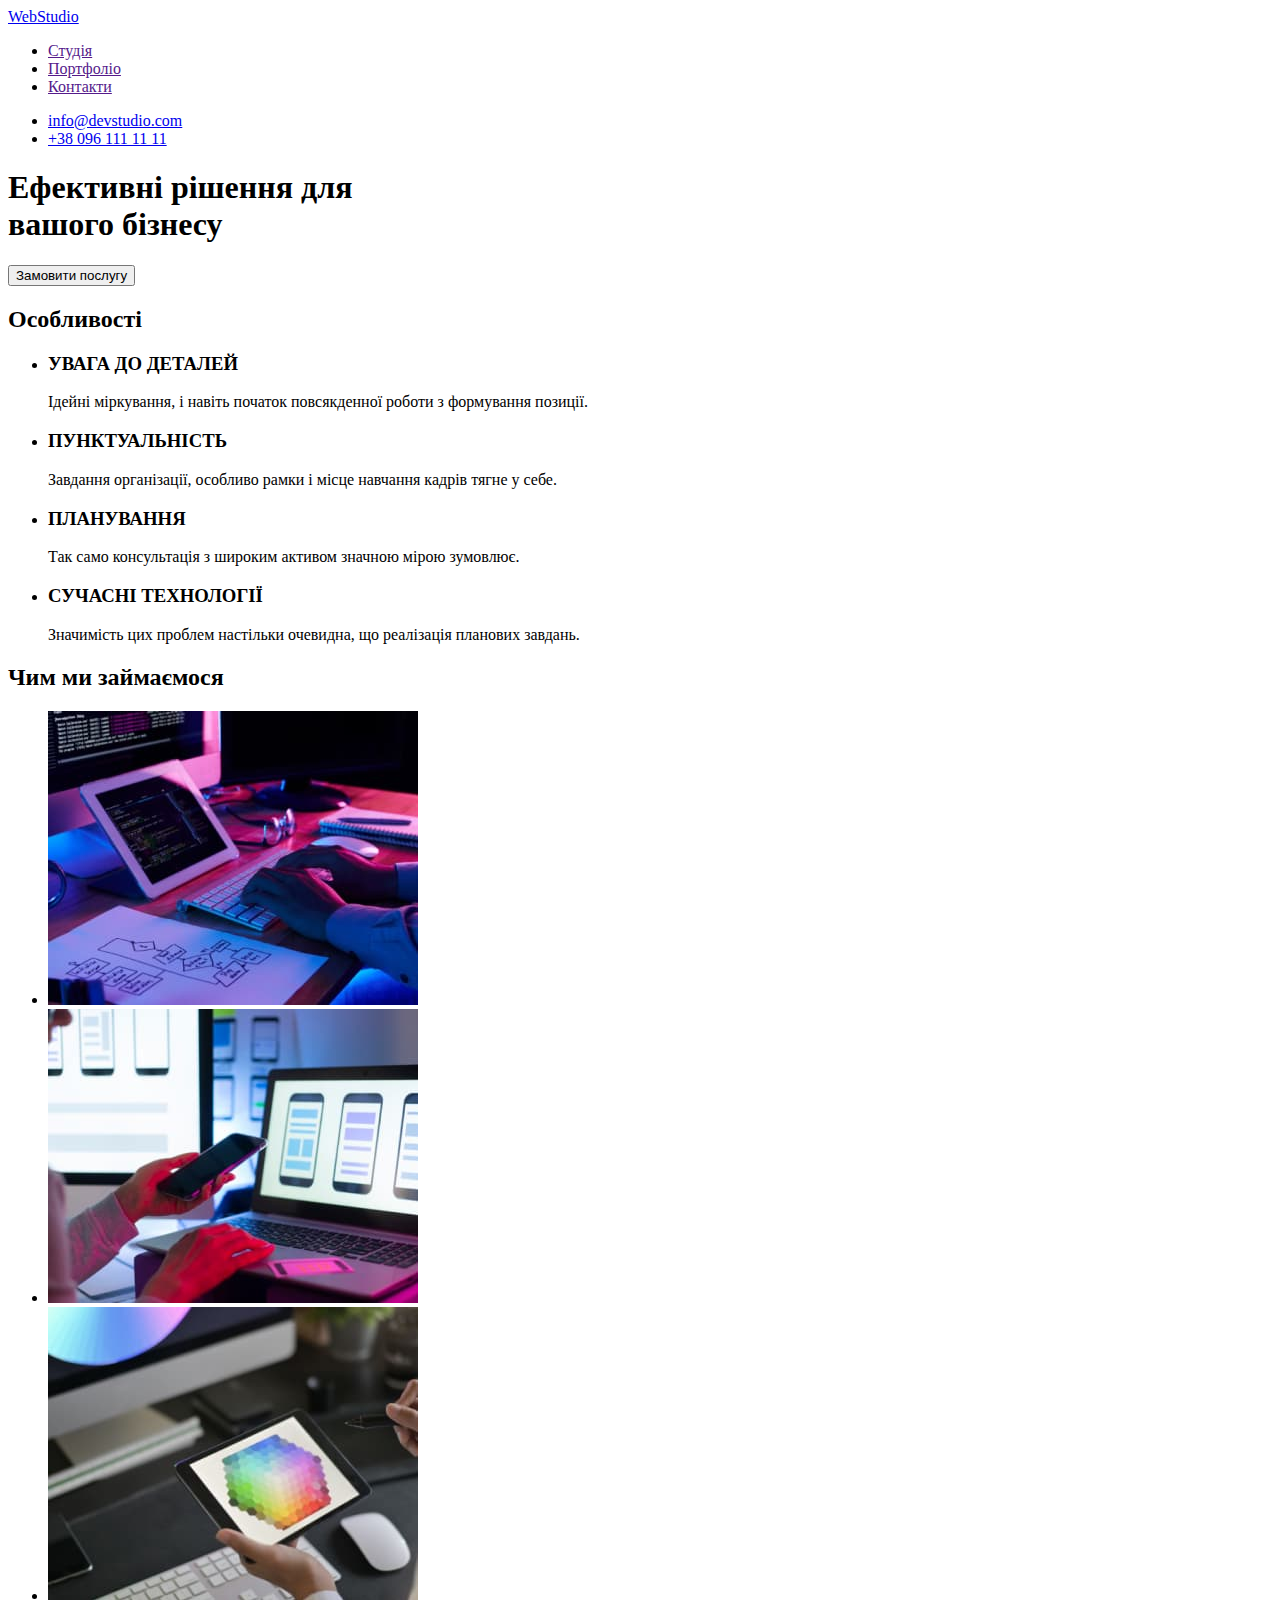
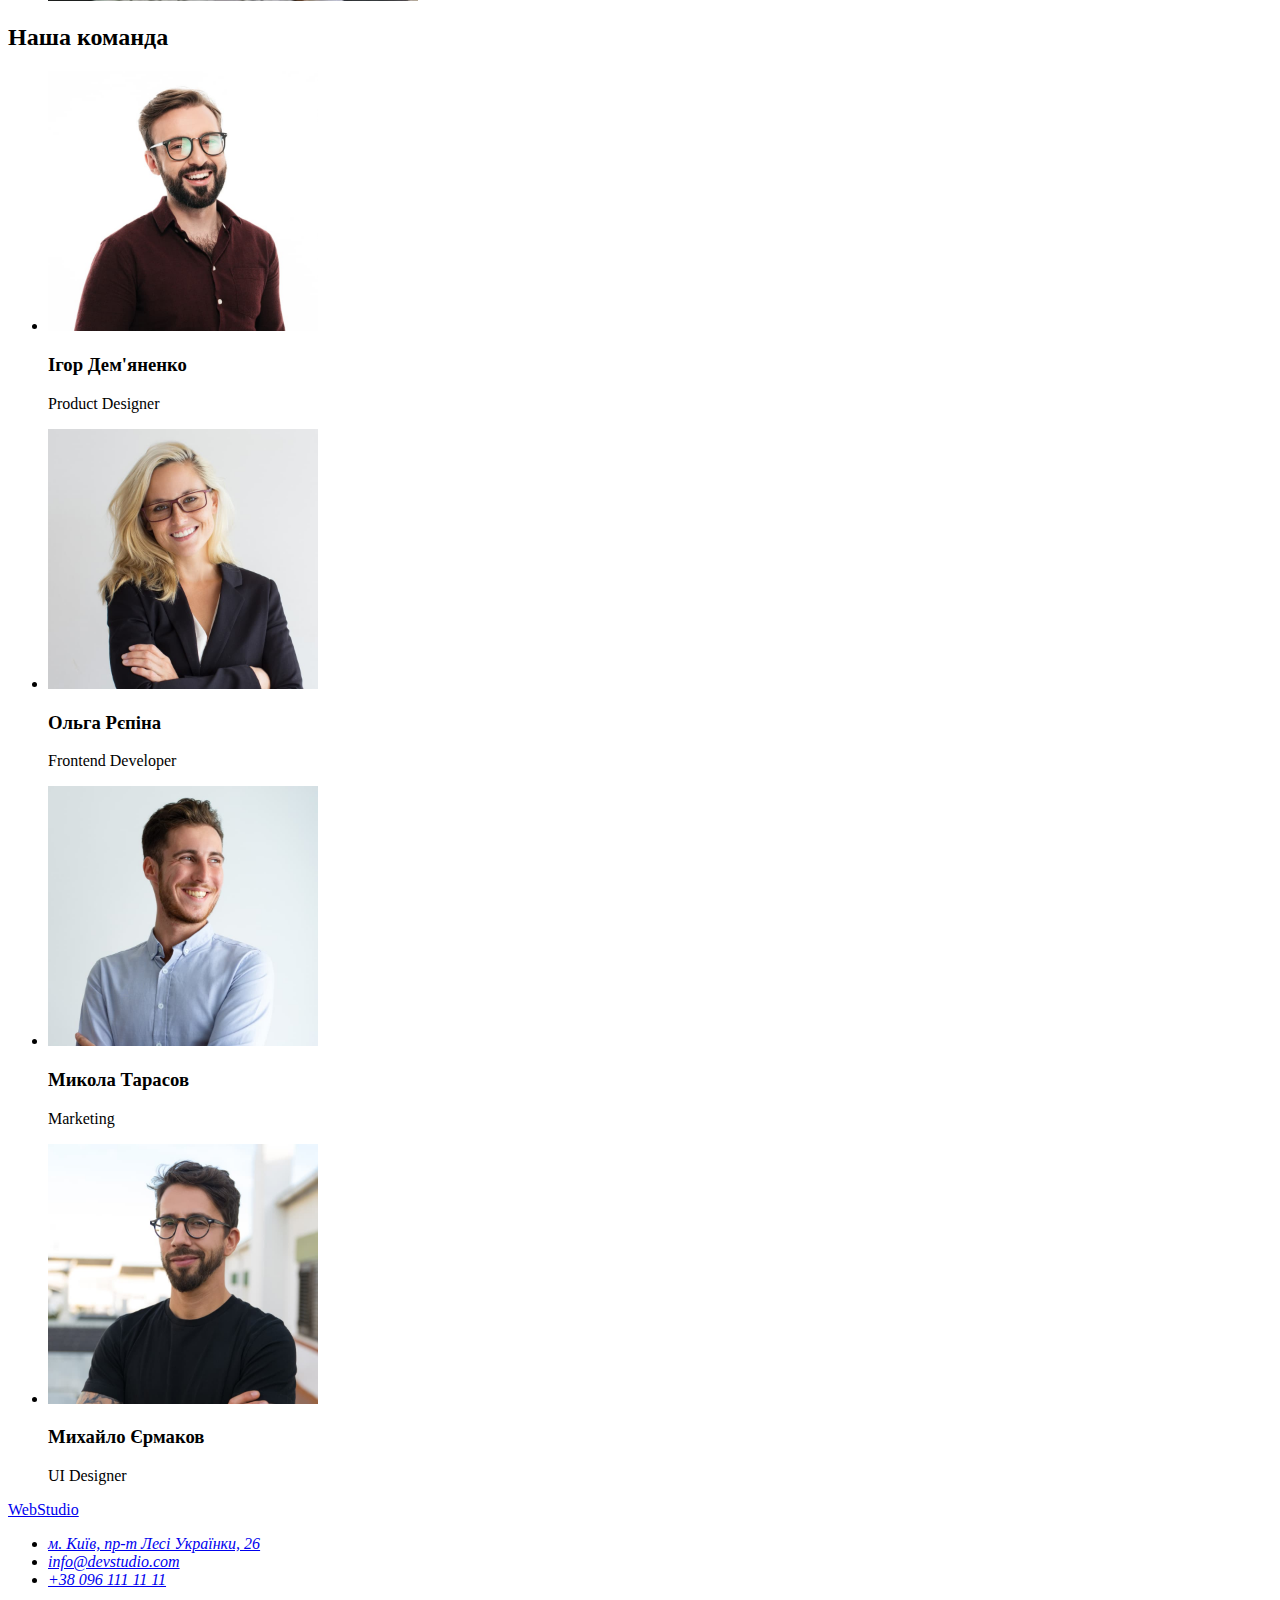
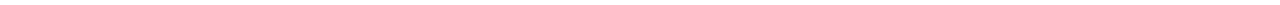
==== index.html @ 0fd5df68 "копія 1" ====
<!DOCTYPE html>
<html lang="uk">
  <head>
    <meta charset="UTF-8" />
    <meta http-equiv="X-UA-Compatible" content="IE=edge" />
    <meta name="viewport" content="width=device-width, initial-scale=1.0" />
    <title>Студія</title>
  </head>
  <body>
    <!--Шапка сторінки-->
    <header>
      <a href="./index.html" lang="en"> WebStudio </a>
      <nav>
        <ul>
          <li><a href="">Студія</a></li>
          <li><a href="">Портфоліо</a></li>
          <li><a href="">Контакти</a></li>
        </ul>
      </nav>

      <ul>
        <li><a href="mailto:info@devstudio.com">info@devstudio.com</a></li>
        <li><a href="tel:+380961111111">+38 096 111 11 11</a></li>
      </ul>
    </header>

    <main>
      <!--Герої-->
      <section>
        <h1>
          Ефективні рішення для <br />
          вашого бізнесу
        </h1>
        <button type="button">Замовити послугу</button>
      </section>
      <!--Особливості-->
      <section>
        <h2>Особливості</h2>
        <ul>
          <li>
            <h3>УВАГА ДО ДЕТАЛЕЙ</h3>
            <p>
              Ідейні міркування, і навіть початок повсякденної роботи з
              формування позиції.
            </p>
          </li>
          <li>
            <h3>ПУНКТУАЛЬНІСТЬ</h3>
            <p>
              Завдання організації, особливо рамки і місце навчання кадрів тягне
              у себе.
            </p>
          </li>
          <li>
            <h3>ПЛАНУВАННЯ</h3>
            <p>
              Так само консультація з широким активом значною мірою зумовлює.
            </p>
          </li>
          <li>
            <h3>СУЧАСНІ ТЕХНОЛОГІЇ</h3>
            <p>
              Значимість цих проблем настільки очевидна, що реалізація планових
              завдань.
            </p>
          </li>
        </ul>
      </section>
      <!--Чим ми займаємось фото-->
      <section>
        <h2>Чим ми займаємося</h2>
        <ul>
          <li>
            <img
              src="./images/box1.jpg"
              alt="Людина працює за комп'ютером"
              width="370"
            />
          </li>
          <li>
            <img
              src="./images/box2.jpg"
              alt="Людина працює зі смартфоном перед комп'ютером"
              width="370"
            />
          </li>
          <li>
            <img
              src="./images/box3.jpg"
              alt="На екрані планшета зображено багато кольорів"
              width="370"
            />
          </li>
        </ul>
      </section>
      <!--Наша команда-->
      <section>
        <h2>Наша команда</h2>
        <ul>
          <li>
            <img
              src="./images/img.jpg"
              alt="Фото Ігоря Дем'яненко"
              width="270"
            />
            <h3>Ігор Дем'яненко</h3>
            <p lang="en">Product Designer</p>
          </li>
          <li>
            <img src="./images/img1.jpg" alt="Фото Ольга Рєпіна" width="270" />
            <h3>Ольга Рєпіна</h3>
            <p lang="en">Frontend Developer</p>
          </li>
          <li>
            <img
              src="./images/img2.jpg"
              alt="Фото Миколи Тарасова"
              width="270"
            />
            <h3>Микола Тарасов</h3>
            <p lang="en">Marketing</p>
          </li>
          <li>
            <img
              src="./images/img3.jpg"
              alt="Фото Михайло Єрмаков"
              width="270"
            />
            <h3>Михайло Єрмаков</h3>
            <p lang="en">UI Designer</p>
          </li>
        </ul>
      </section>
    </main>

    <!--Footer-->
    <footer>
      <a href="./index.html" lang="en"> WebStudio </a>
      <address>
        <ul>
          <li>
            <a
              href="https://www.google.com.ua/maps/place/%D0%B1%D1%83%D0%BB%D1%8C%D0%B2%D0%B0%D1%80+%D0%9B%D0%B5%D1%81%D1%96+%D0%A3%D0%BA%D1%80%D0%B0%D1%97%D0%BD%D0%BA%D0%B8,+26,+%D0%9A%D0%B8%D1%97%D0%B2,+02000/@50.4265807,30.5361971,17z/data=!3m1!4b1!4m5!3m4!1s0x40d4cf0e033ecbe9:0x57a4dffefec77da0!8m2!3d50.4265807!4d30.5383858?hl=uk"
              target="_blank"
              rel="noreferrer noopener"
              >м. Київ, пр-т Лесі Українки, 26</a
            >
          </li>
          <li><a href="mailto:info@devstudio.com">info@devstudio.com</a></li>
          <li><a href="tel:+380961111111">+38 096 111 11 11</a></li>
        </ul>
      </address>
    </footer>
  </body>
</html>
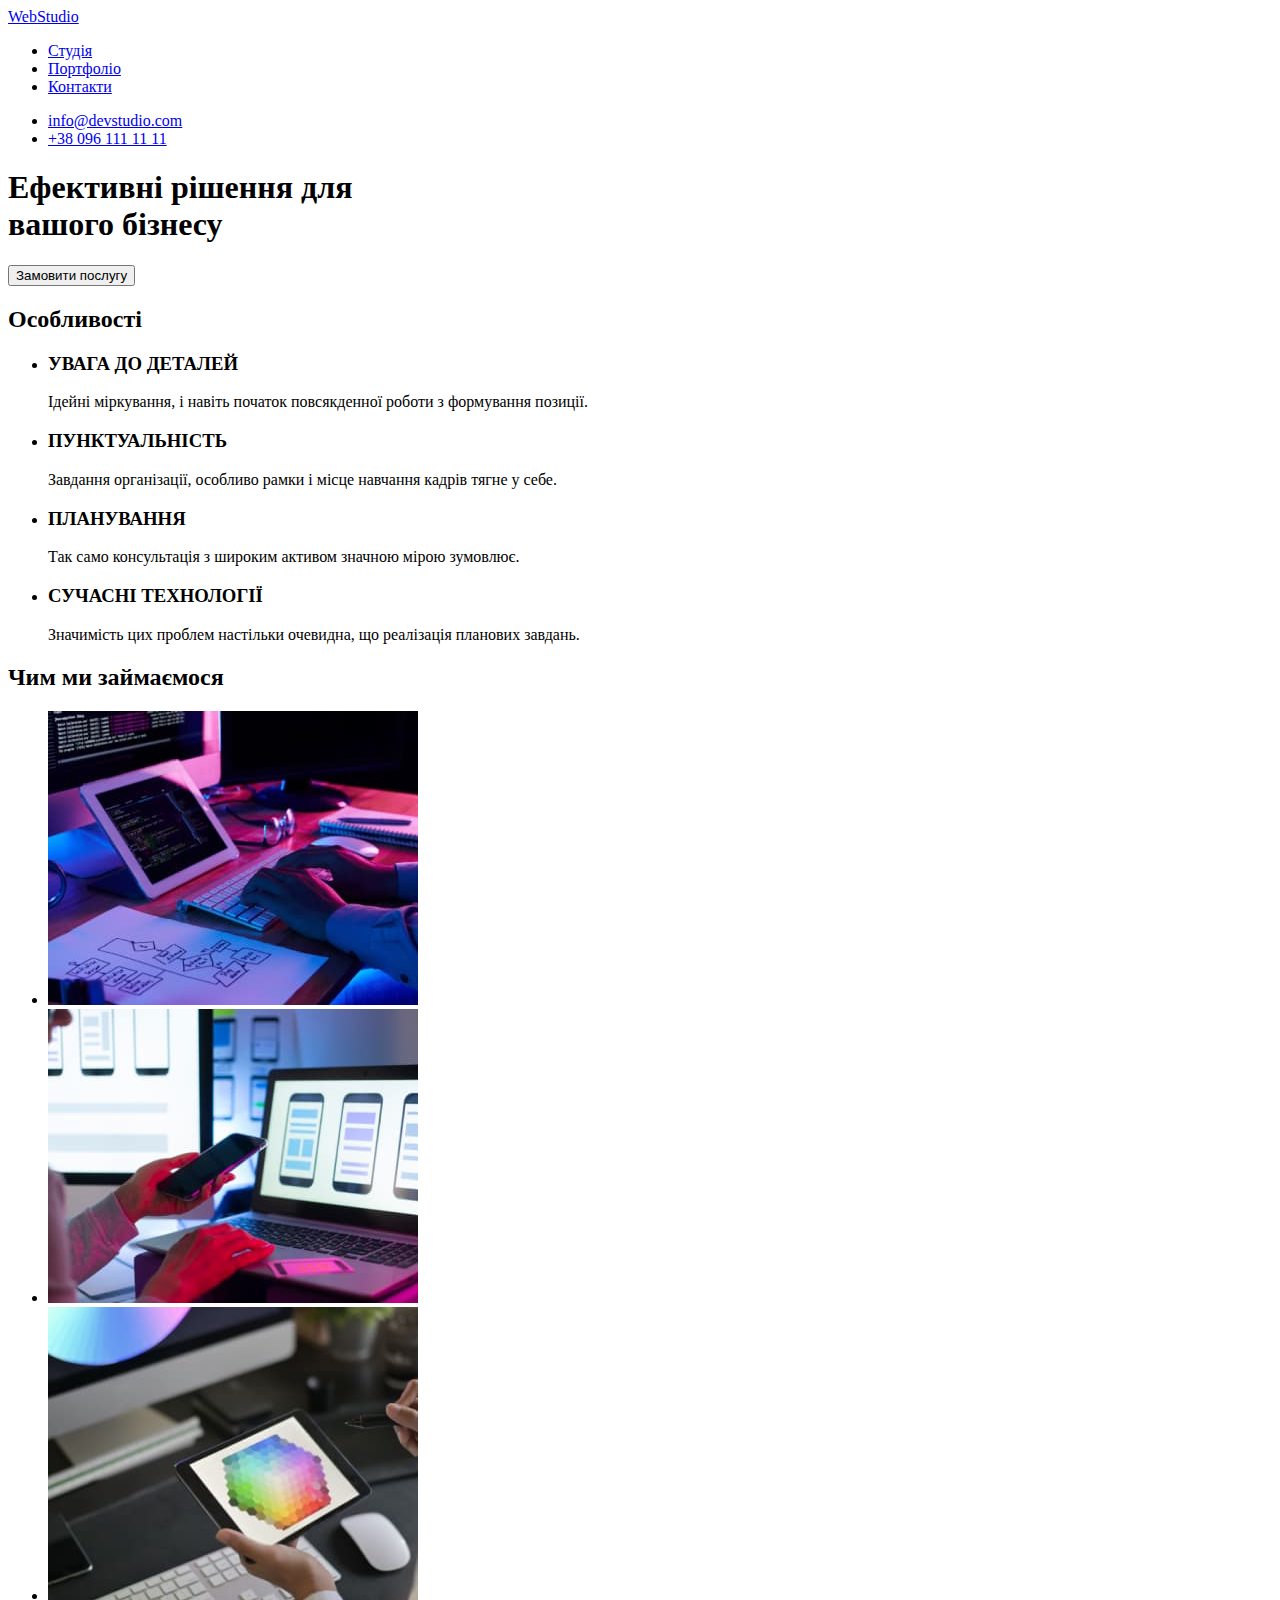
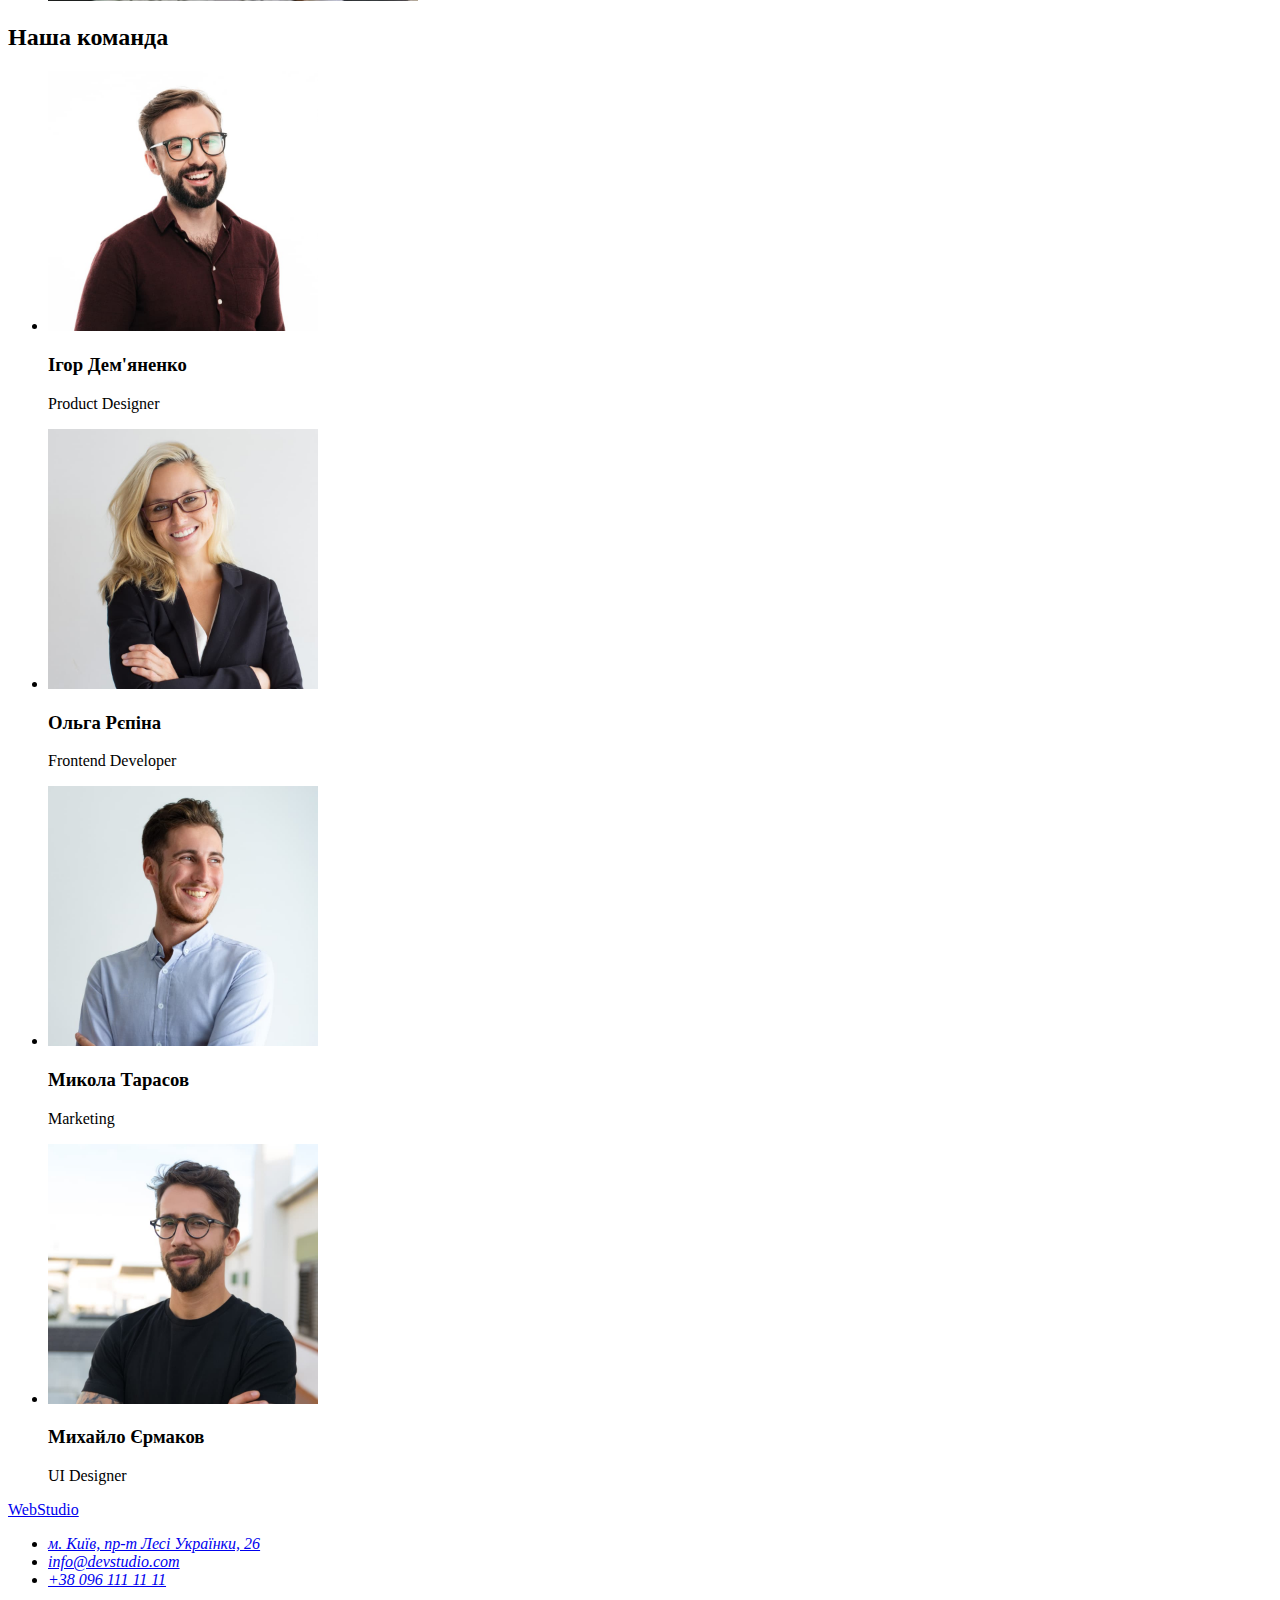
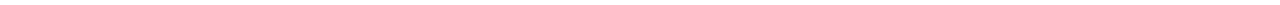
==== commit cb7245cb: "створює портфолио" ====
--- a/index.html
+++ b/index.html
@@ -5,6 +5,7 @@
     <meta http-equiv="X-UA-Compatible" content="IE=edge" />
     <meta name="viewport" content="width=device-width, initial-scale=1.0" />
     <title>Студія</title>
+    <link rel="stylesheet" href="./css/styles.css">
   </head>
   <body>
     <!--Шапка сторінки-->
@@ -12,9 +13,9 @@
       <a href="./index.html" lang="en"> WebStudio </a>
       <nav>
         <ul>
-          <li><a href="">Студія</a></li>
-          <li><a href="">Портфоліо</a></li>
-          <li><a href="">Контакти</a></li>
+          <li><a href="#">Студія</a></li>
+          <li><a href="./portfolio.html">Портфоліо</a></li>
+          <li><a href="#">Контакти</a></li>
         </ul>
       </nav>
 
--- a/css/styles.css
+++ b/css/styles.css
@@ -0,0 +1,3 @@
+:root{
+
+}
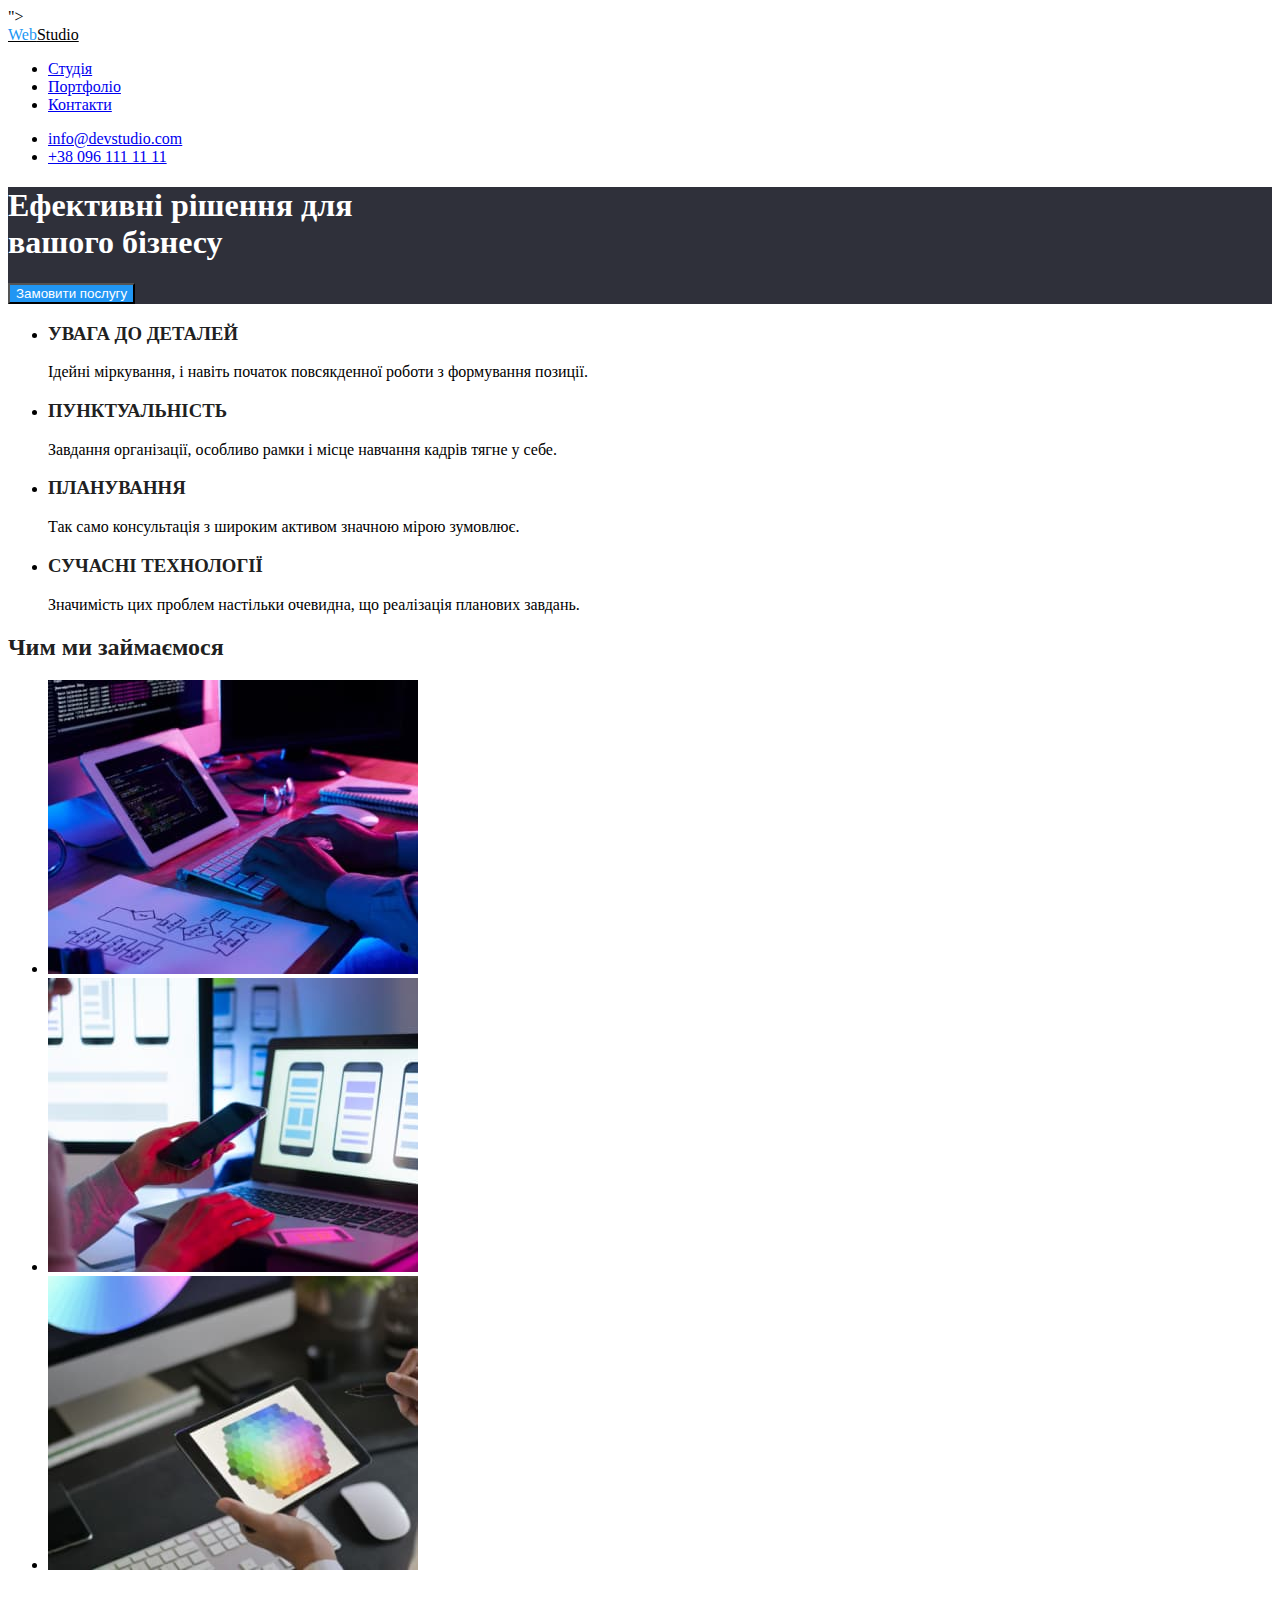
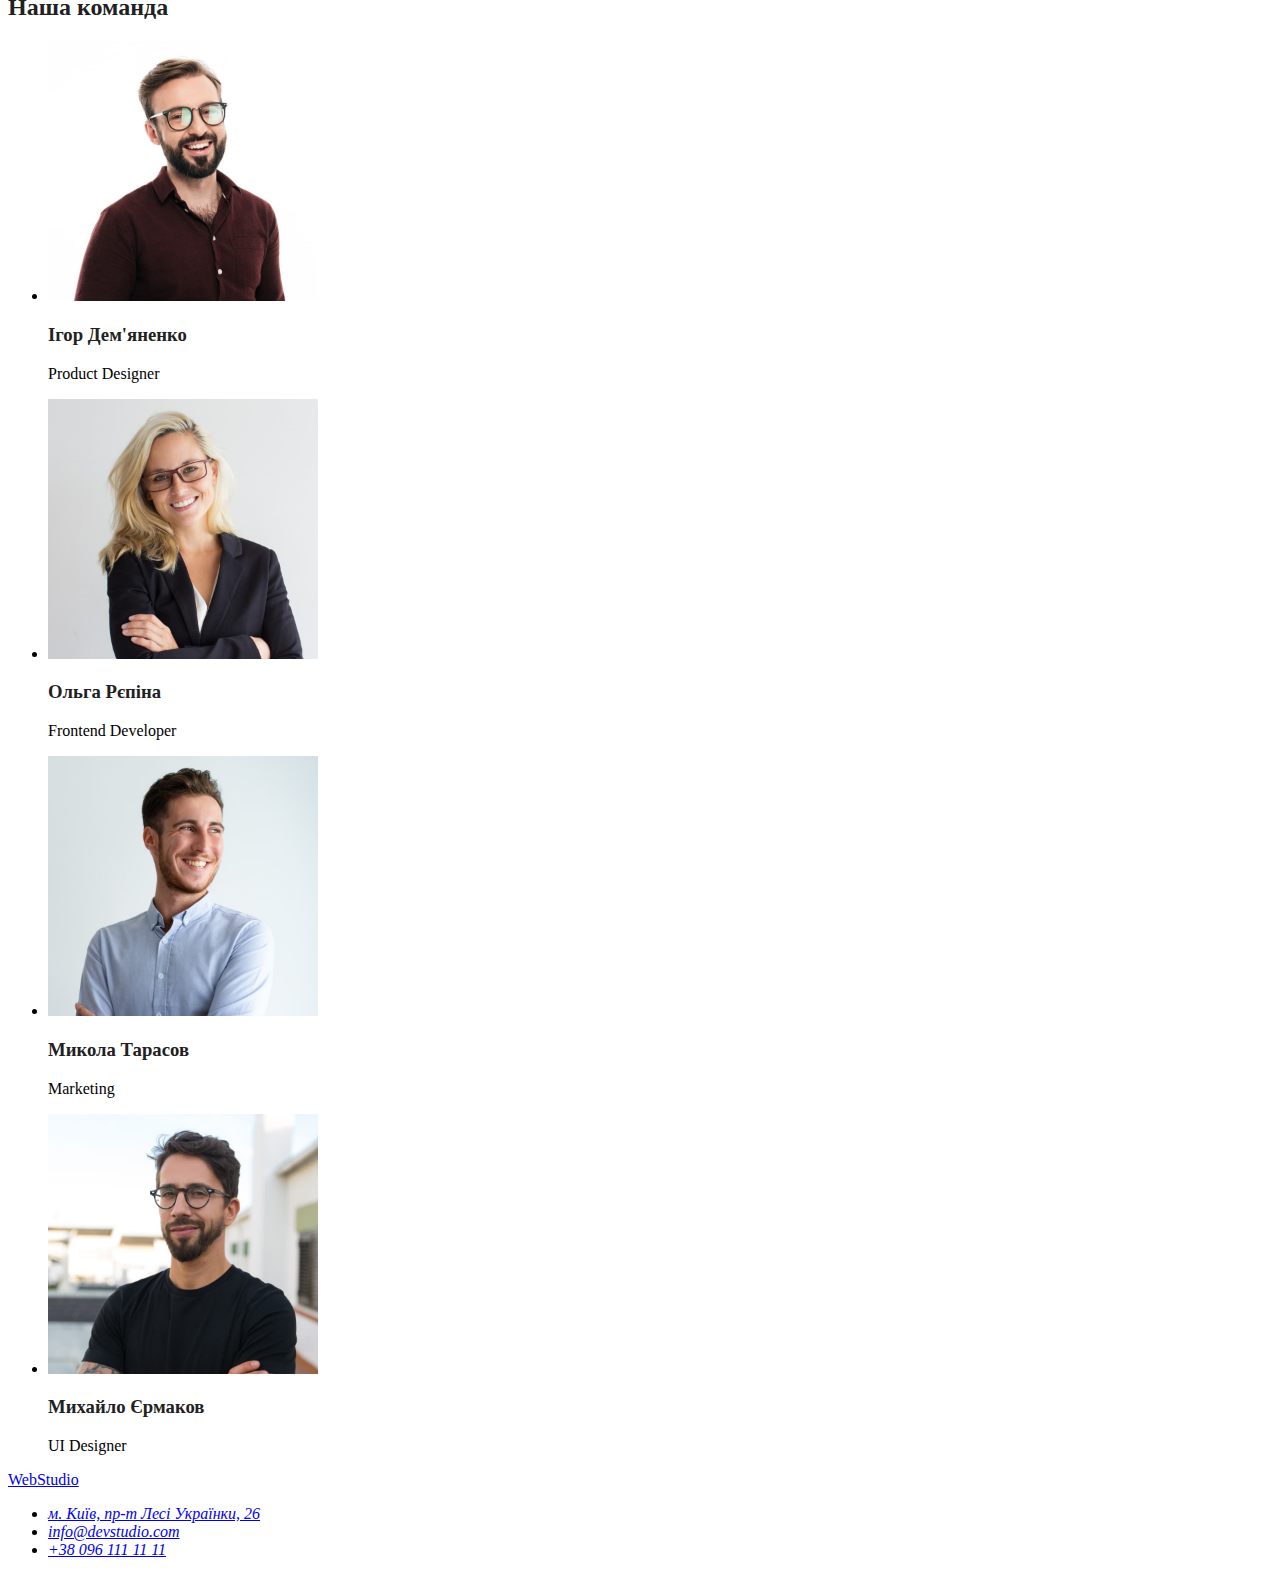
==== commit a0ef7dc9: "створює портфоліо та ссs" ====
--- a/index.html
+++ b/index.html
@@ -5,12 +5,12 @@
     <meta http-equiv="X-UA-Compatible" content="IE=edge" />
     <meta name="viewport" content="width=device-width, initial-scale=1.0" />
     <title>Студія</title>
+    <link rel="stylesheet" href="<link href="https://fonts.googleapis.com/css2?family=Raleway:wght@700&family=Roboto:wght@400;500;700;900&display=swap" rel="stylesheet">
+    ">
     <link rel="stylesheet" href="./css/styles.css">
-  </head>
-  <body>
     <!--Шапка сторінки-->
-    <header>
-      <a href="./index.html" lang="en"> WebStudio </a>
+    <header class="header">
+      <a class="logo" href="./index.html" lang="en"> <span class="logo-web">Web</span>Studio </a>
       <nav>
         <ul>
           <li><a href="#">Студія</a></li>
@@ -27,39 +27,39 @@
 
     <main>
       <!--Герої-->
-      <section>
-        <h1>
+      <section class="hero">
+        <h1 class="hero-title">
           Ефективні рішення для <br />
           вашого бізнесу
         </h1>
-        <button type="button">Замовити послугу</button>
+        <button type="button" class="button">Замовити послугу</button>
       </section>
       <!--Особливості-->
-      <section>
-        <h2>Особливості</h2>
+      <section class="features">
+        <h2 hidden>Особливості</h2>
         <ul>
           <li>
-            <h3>УВАГА ДО ДЕТАЛЕЙ</h3>
+            <h3 class="title">УВАГА ДО ДЕТАЛЕЙ</h3>
             <p>
               Ідейні міркування, і навіть початок повсякденної роботи з
               формування позиції.
             </p>
           </li>
           <li>
-            <h3>ПУНКТУАЛЬНІСТЬ</h3>
+            <h3 class="title">ПУНКТУАЛЬНІСТЬ</h3>
             <p>
               Завдання організації, особливо рамки і місце навчання кадрів тягне
               у себе.
             </p>
           </li>
           <li>
-            <h3>ПЛАНУВАННЯ</h3>
+            <h3 class="title">ПЛАНУВАННЯ</h3>
             <p>
               Так само консультація з широким активом значною мірою зумовлює.
             </p>
           </li>
           <li>
-            <h3>СУЧАСНІ ТЕХНОЛОГІЇ</h3>
+            <h3 class="title">СУЧАСНІ ТЕХНОЛОГІЇ</h3>
             <p>
               Значимість цих проблем настільки очевидна, що реалізація планових
               завдань.
@@ -69,7 +69,7 @@
       </section>
       <!--Чим ми займаємось фото-->
       <section>
-        <h2>Чим ми займаємося</h2>
+        <h2 class="title">Чим ми займаємося</h2>
         <ul>
           <li>
             <img
@@ -96,7 +96,7 @@
       </section>
       <!--Наша команда-->
       <section>
-        <h2>Наша команда</h2>
+        <h2 class="title">Наша команда</h2>
         <ul>
           <li>
             <img
@@ -104,12 +104,12 @@
               alt="Фото Ігоря Дем'яненко"
               width="270"
             />
-            <h3>Ігор Дем'яненко</h3>
+            <h3 class="title">Ігор Дем'яненко</h3>
             <p lang="en">Product Designer</p>
           </li>
           <li>
             <img src="./images/img1.jpg" alt="Фото Ольга Рєпіна" width="270" />
-            <h3>Ольга Рєпіна</h3>
+            <h3 class="title">Ольга Рєпіна</h3>
             <p lang="en">Frontend Developer</p>
           </li>
           <li>
@@ -118,7 +118,7 @@
               alt="Фото Миколи Тарасова"
               width="270"
             />
-            <h3>Микола Тарасов</h3>
+            <h3 class="title">Микола Тарасов</h3>
             <p lang="en">Marketing</p>
           </li>
           <li>
@@ -127,7 +127,7 @@
               alt="Фото Михайло Єрмаков"
               width="270"
             />
-            <h3>Михайло Єрмаков</h3>
+            <h3 class="title">Михайло Єрмаков</h3>
             <p lang="en">UI Designer</p>
           </li>
         </ul>
--- a/css/styles.css
+++ b/css/styles.css
@@ -1,3 +1,45 @@
 :root{
+--primary-text-color: #757575;
+--title-text-color: #212121;
+--accent-color: #2196F3;
+--primary-white-color: #ffffff;
 
 }
+.logo {
+    color: #000000;
+}
+.logo-web {
+    color: var(--accent-color);
+}
+.body {
+color: var(--primary-text-color);
+font-family: roboto;
+}
+.hero {
+    background-color: #2F303A;
+    color: var(--primary-white-color);
+}
+
+.title {
+    color: var(--title-text-color);
+}
+
+.button {
+    background-color: var(--accent-color);
+    color: var(--primary-white-color);
+
+}
+
+
+
+
+
+
+
+
+
+
+
+
+
+
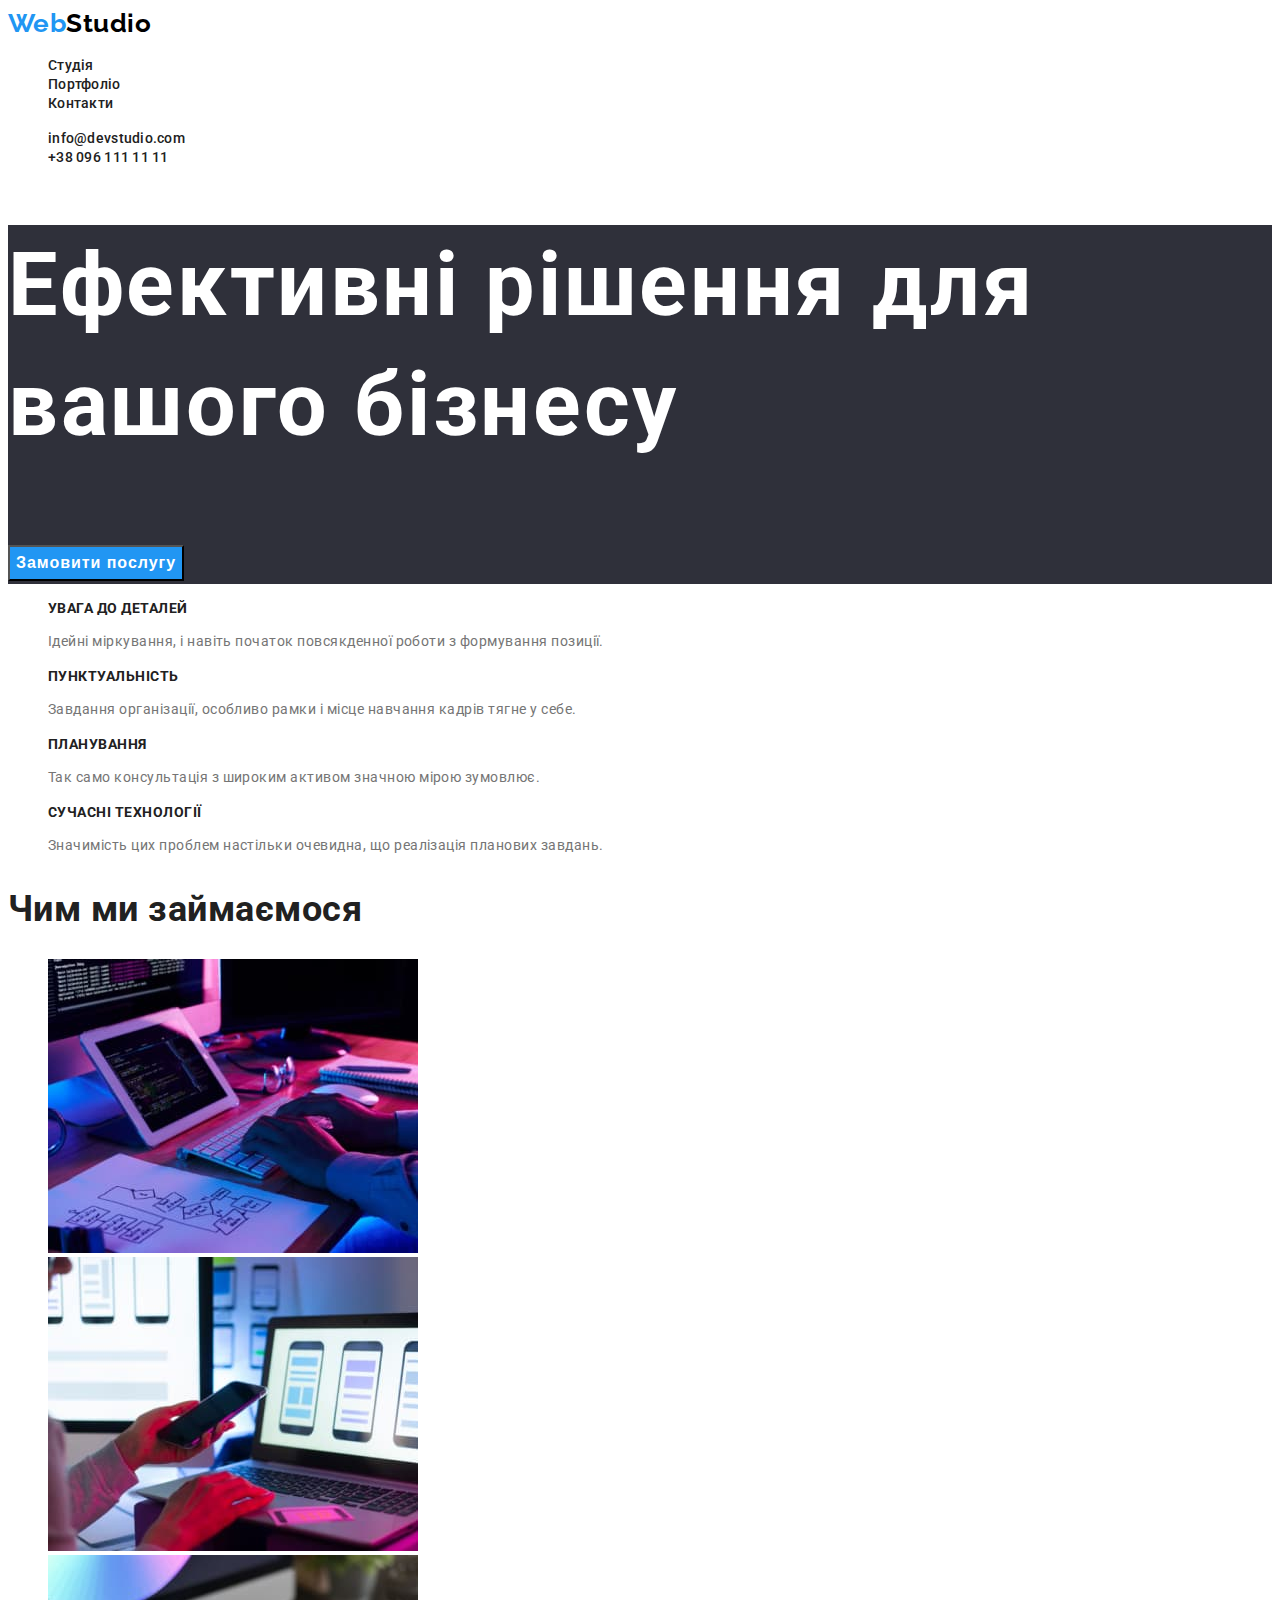
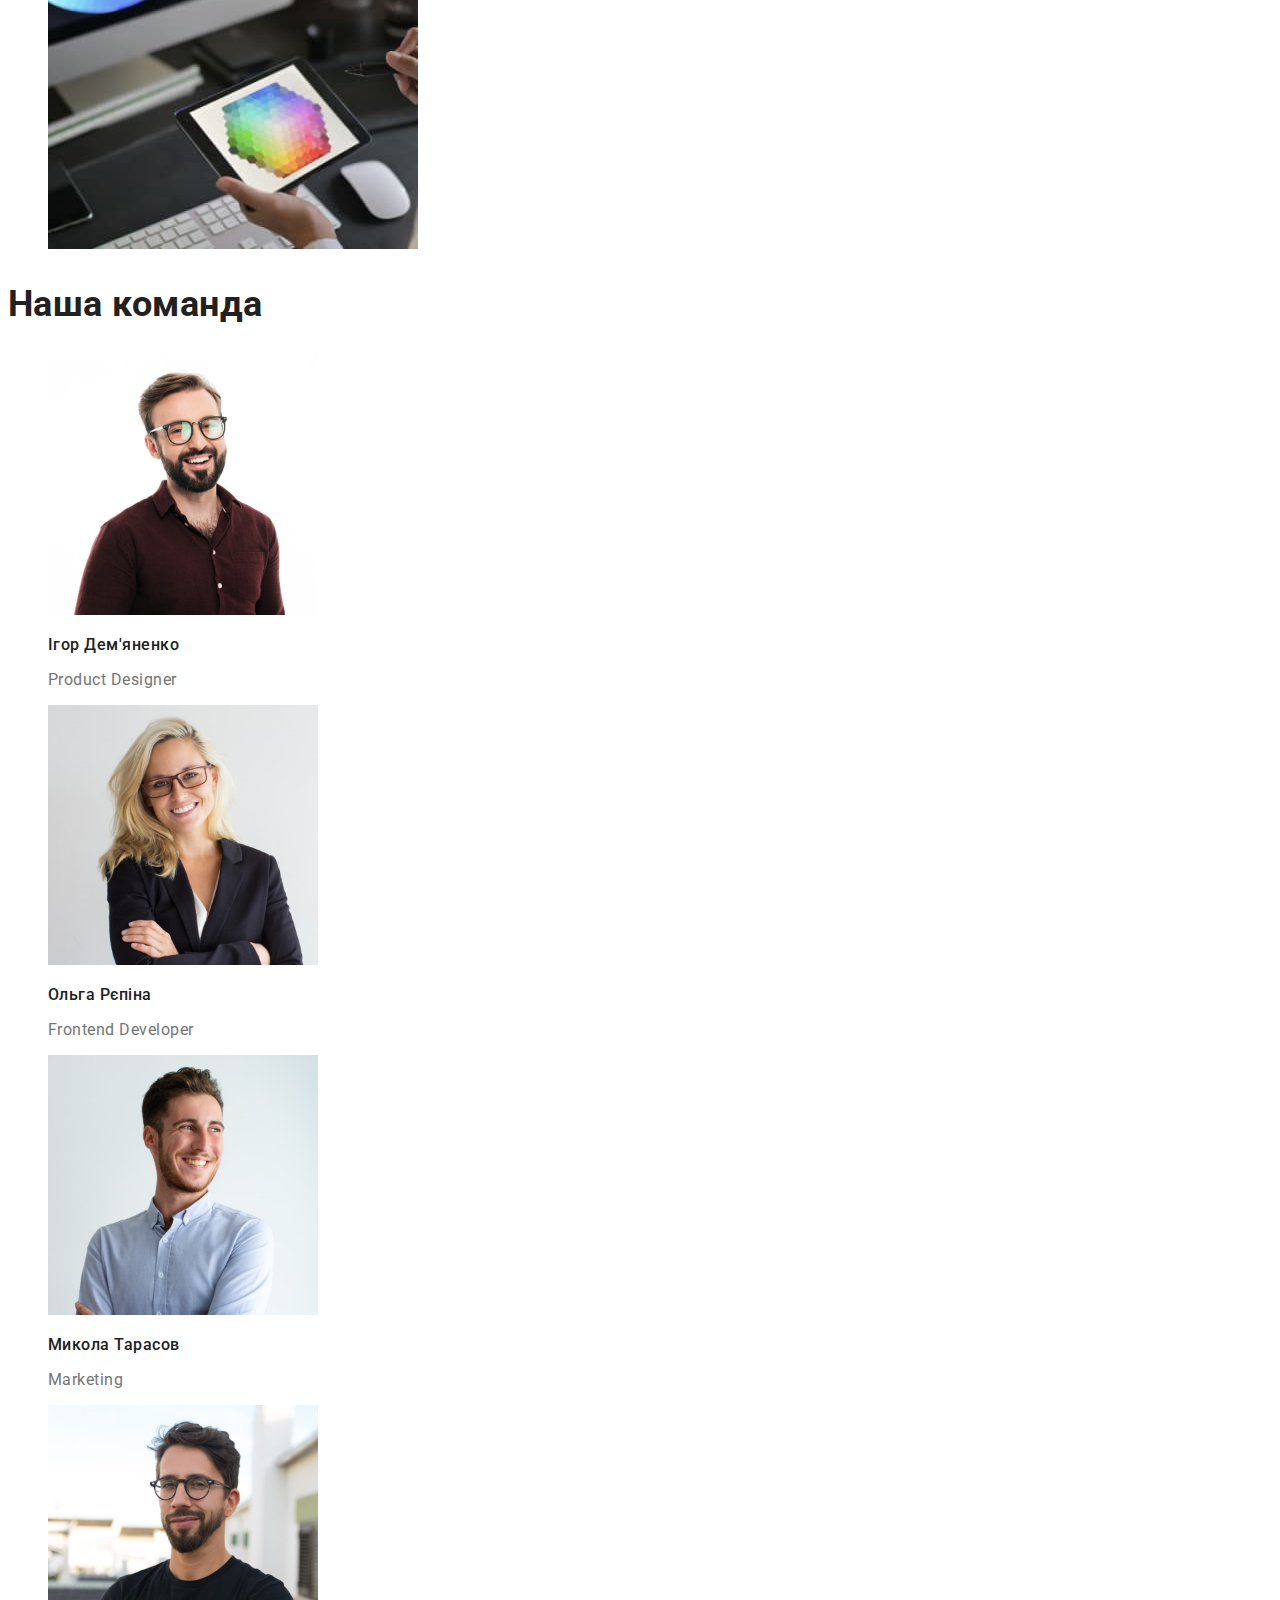
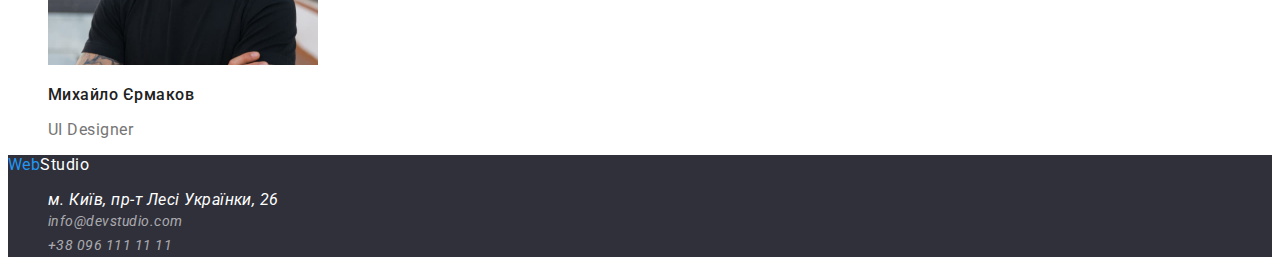
==== commit 0cfcda5e: "стилі для головної сторінки" ====
--- a/index.html
+++ b/index.html
@@ -5,23 +5,23 @@
     <meta http-equiv="X-UA-Compatible" content="IE=edge" />
     <meta name="viewport" content="width=device-width, initial-scale=1.0" />
     <title>Студія</title>
-    <link rel="stylesheet" href="<link href="https://fonts.googleapis.com/css2?family=Raleway:wght@700&family=Roboto:wght@400;500;700;900&display=swap" rel="stylesheet">
-    ">
+    <link rel="stylesheet" href="https://fonts.googleapis.com/css2?family=Raleway:wght@700&family=Roboto:wght@400;500;700;900&display=swap">
     <link rel="stylesheet" href="./css/styles.css">
+    <body class="body">
     <!--Шапка сторінки-->
     <header class="header">
       <a class="logo" href="./index.html" lang="en"> <span class="logo-web">Web</span>Studio </a>
-      <nav>
+      <nav">
         <ul>
-          <li><a href="#">Студія</a></li>
-          <li><a href="./portfolio.html">Портфоліо</a></li>
-          <li><a href="#">Контакти</a></li>
+          <li><a class="link-header" href="#">Студія</a></li>
+          <li><a class="link-header" href="./portfolio.html">Портфоліо</a></li>
+          <li><a class="link-header" href="#">Контакти</a></li>
         </ul>
       </nav>
 
       <ul>
-        <li><a href="mailto:info@devstudio.com">info@devstudio.com</a></li>
-        <li><a href="tel:+380961111111">+38 096 111 11 11</a></li>
+        <li><a class="link-header"href="mailto:info@devstudio.com">info@devstudio.com</a></li>
+        <li><a class="link-header"href="tel:+380961111111">+38 096 111 11 11</a></li>
       </ul>
     </header>
 
@@ -39,28 +39,28 @@
         <h2 hidden>Особливості</h2>
         <ul>
           <li>
-            <h3 class="title">УВАГА ДО ДЕТАЛЕЙ</h3>
-            <p>
+            <h3 class="features-title">УВАГА ДО ДЕТАЛЕЙ</h3>
+            <p class="features-text">
               Ідейні міркування, і навіть початок повсякденної роботи з
               формування позиції.
             </p>
           </li>
           <li>
-            <h3 class="title">ПУНКТУАЛЬНІСТЬ</h3>
-            <p>
+            <h3 class="features-title">ПУНКТУАЛЬНІСТЬ</h3>
+            <p class="features-text">
               Завдання організації, особливо рамки і місце навчання кадрів тягне
               у себе.
             </p>
           </li>
           <li>
-            <h3 class="title">ПЛАНУВАННЯ</h3>
-            <p>
+            <h3 class="features-title">ПЛАНУВАННЯ</h3>
+            <p class="features-text">
               Так само консультація з широким активом значною мірою зумовлює.
             </p>
           </li>
           <li>
-            <h3 class="title">СУЧАСНІ ТЕХНОЛОГІЇ</h3>
-            <p>
+            <h3 class="features-title">СУЧАСНІ ТЕХНОЛОГІЇ</h3>
+            <p class="features-text">
               Значимість цих проблем настільки очевидна, що реалізація планових
               завдань.
             </p>
@@ -95,7 +95,7 @@
         </ul>
       </section>
       <!--Наша команда-->
-      <section>
+      <section class="team">
         <h2 class="title">Наша команда</h2>
         <ul>
           <li>
@@ -104,13 +104,13 @@
               alt="Фото Ігоря Дем'яненко"
               width="270"
             />
-            <h3 class="title">Ігор Дем'яненко</h3>
-            <p lang="en">Product Designer</p>
+            <h3 class="team-title">Ігор Дем'яненко</h3>
+            <p class="team-position" lang="en">Product Designer</p>
           </li>
           <li>
             <img src="./images/img1.jpg" alt="Фото Ольга Рєпіна" width="270" />
-            <h3 class="title">Ольга Рєпіна</h3>
-            <p lang="en">Frontend Developer</p>
+            <h3 class="team-title">Ольга Рєпіна</h3>
+            <p class="team-position" lang="en">Frontend Developer</p>
           </li>
           <li>
             <img
@@ -118,8 +118,8 @@
               alt="Фото Миколи Тарасова"
               width="270"
             />
-            <h3 class="title">Микола Тарасов</h3>
-            <p lang="en">Marketing</p>
+            <h3 class="team-title">Микола Тарасов</h3>
+            <p class="team-position" lang="en">Marketing</p>
           </li>
           <li>
             <img
@@ -127,28 +127,28 @@
               alt="Фото Михайло Єрмаков"
               width="270"
             />
-            <h3 class="title">Михайло Єрмаков</h3>
-            <p lang="en">UI Designer</p>
+            <h3 class="team-title">Михайло Єрмаков</h3>
+            <p class="team-position" lang="en">UI Designer</p>
           </li>
         </ul>
       </section>
     </main>
 
     <!--Footer-->
-    <footer>
-      <a href="./index.html" lang="en"> WebStudio </a>
+    <footer class="footer">
+      <a class="logo-footer" href="./index.html" lang="en"> <span class="logo-web">Web</span>Studio </a>
       <address>
         <ul>
           <li>
-            <a
+            <a class="footer-map"
               href="https://www.google.com.ua/maps/place/%D0%B1%D1%83%D0%BB%D1%8C%D0%B2%D0%B0%D1%80+%D0%9B%D0%B5%D1%81%D1%96+%D0%A3%D0%BA%D1%80%D0%B0%D1%97%D0%BD%D0%BA%D0%B8,+26,+%D0%9A%D0%B8%D1%97%D0%B2,+02000/@50.4265807,30.5361971,17z/data=!3m1!4b1!4m5!3m4!1s0x40d4cf0e033ecbe9:0x57a4dffefec77da0!8m2!3d50.4265807!4d30.5383858?hl=uk"
               target="_blank"
               rel="noreferrer noopener"
               >м. Київ, пр-т Лесі Українки, 26</a
             >
           </li>
-          <li><a href="mailto:info@devstudio.com">info@devstudio.com</a></li>
-          <li><a href="tel:+380961111111">+38 096 111 11 11</a></li>
+          <li><a class="footer-link" href="mailto:info@devstudio.com">info@devstudio.com</a></li>
+          <li><a class="footer-link" href="tel:+380961111111">+38 096 111 11 11</a></li>
         </ul>
       </address>
     </footer>
--- a/css/styles.css
+++ b/css/styles.css
@@ -1,45 +1,120 @@
-:root{
---primary-text-color: #757575;
---title-text-color: #212121;
---accent-color: #2196F3;
---primary-white-color: #ffffff;
-
+:root {
+  --primary-text-color: #757575;
+  --title-text-color: #212121;
+  --accent-color: #2196f3;
+  --primary-white-color: #ffffff;
 }
-.logo {
-    color: #000000;
+.body {
+    background-color: #ffffff;
+    color: var(--primary-text-color);
+    font-family: Roboto, sans-serif;
+    letter-spacing: 0.03em;
+}
+a {
+    text-decoration: none;
+}
+ul {
+    list-style: none;
+}
+.title {
+    color: var(--title-text-color);
+    font-weight: 700;
+    font-size: 36px;
+    line-height: 1.1667;
+  }  
+.logo{
+  color: #000000;
+  font-family: Raleway, sans-serif;
+  font-weight: 700;
+  font-size: 26px;
+  line-height: 1.1923;
+}
+.logo:hover,
+.logo:focus {
+   color: var(--accent-color) ;
 }
 .logo-web {
+  color: var(--accent-color);
+}
+.link-header {
+    color: var(--title-text-color);
+    font-weight: 500;
+    font-size: 14px;
+    line-height: 1.1428;
+    letter-spacing: 0.02em;
+}
+.link-header:hover,
+.link-header:focus{
     color: var(--accent-color);
 }
-.body {
-color: var(--primary-text-color);
-font-family: roboto;
+.hero {
+  background-color: #2f303a;
+  color: var(--primary-white-color);
+  font-weight: 900;
+  font-size: 44px;
+  line-height: 1.3636;
+  letter-spacing: 0.06em;
 }
-.hero {
-    background-color: #2F303A;
-    color: var(--primary-white-color);
-}
-
-.title {
-    color: var(--title-text-color);
-}
-
 .button {
     background-color: var(--accent-color);
     color: var(--primary-white-color);
+    letter-spacing: 0.06em;
+    font-weight: 700;
+    font-size: 16px;
+    line-height: 1.875;
+  }
+  .button:hover,
+  .button:focus{
+    color: #000000;
+  }
 
+.features-title{
+    color: var(--title-text-color);
+    font-weight: 700;
+    font-size: 14px;
+    line-height: 1.1428;
+}
+.features-text {
+    font-weight: 400;
+    font-size: 14px;
+    line-height: 1.7142;
+}
+.team-title {
+    color: var(--title-text-color);
+    font-weight: 500;
+    font-size: 16px;
+    line-height: 1.1875;
+}
+.team-position {
+    font-weight: 400;
+    font-size: 16px;
+    line-height: 1.1875;
+}
+.footer {
+    background-color: #2F303A;
+}
+.logo-footer{
+    color: var(--primary-white-color);
+}
+.logo-footer:hover,
+.logo-footer:focus {
+color: var(--accent-color);
+}
+.footer-map{
+    color: var(--primary-white-color);
+}
+.footer-map:hover,
+.footer-map:focus{
+    color: var(--accent-color);
+}
+.footer-link {
+    color: rgba(255, 255, 255, 0.6);
+    font-weight: 400;
+    font-size: 14px;
+    line-height: 1.7143;
 }
 
-
-
-
-
-
-
-
-
-
-
-
-
-
+.footer-link:hover,
+.footer-link:focus{
+    color: var(--accent-color);
+}
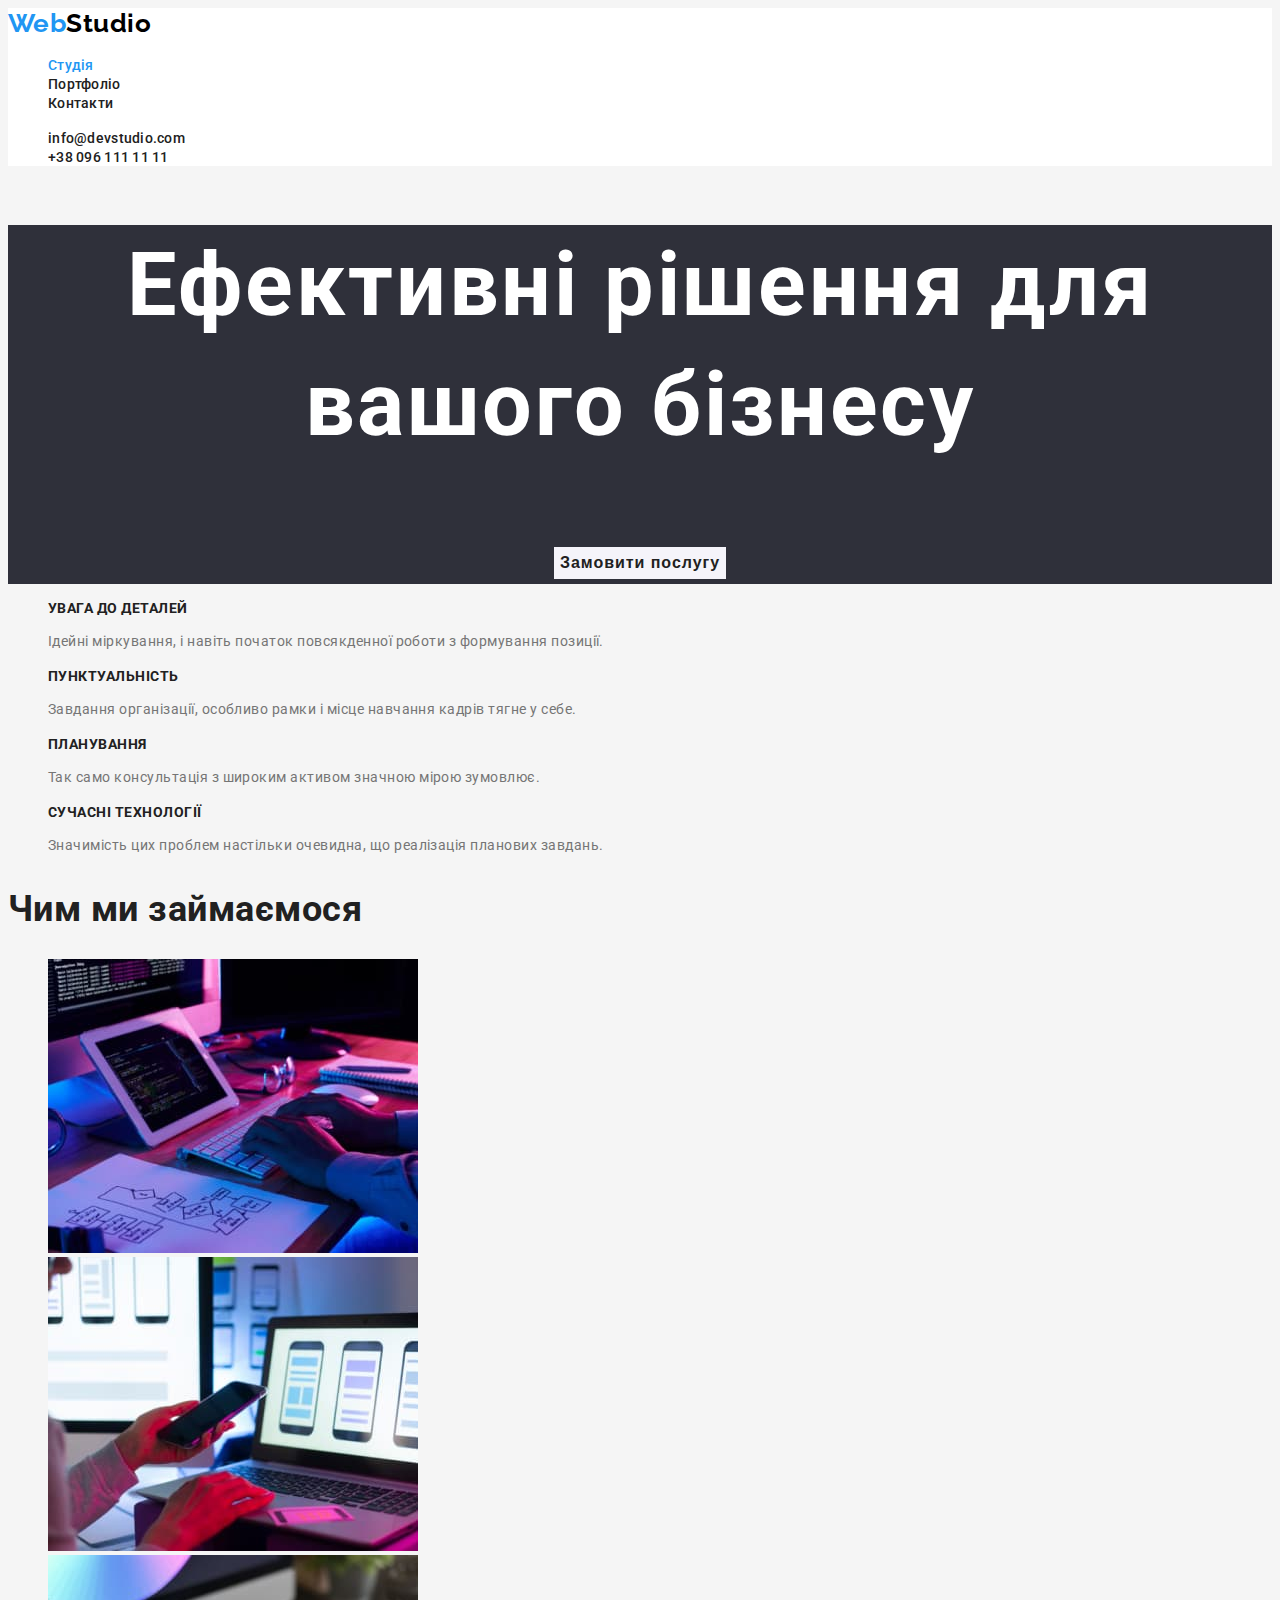
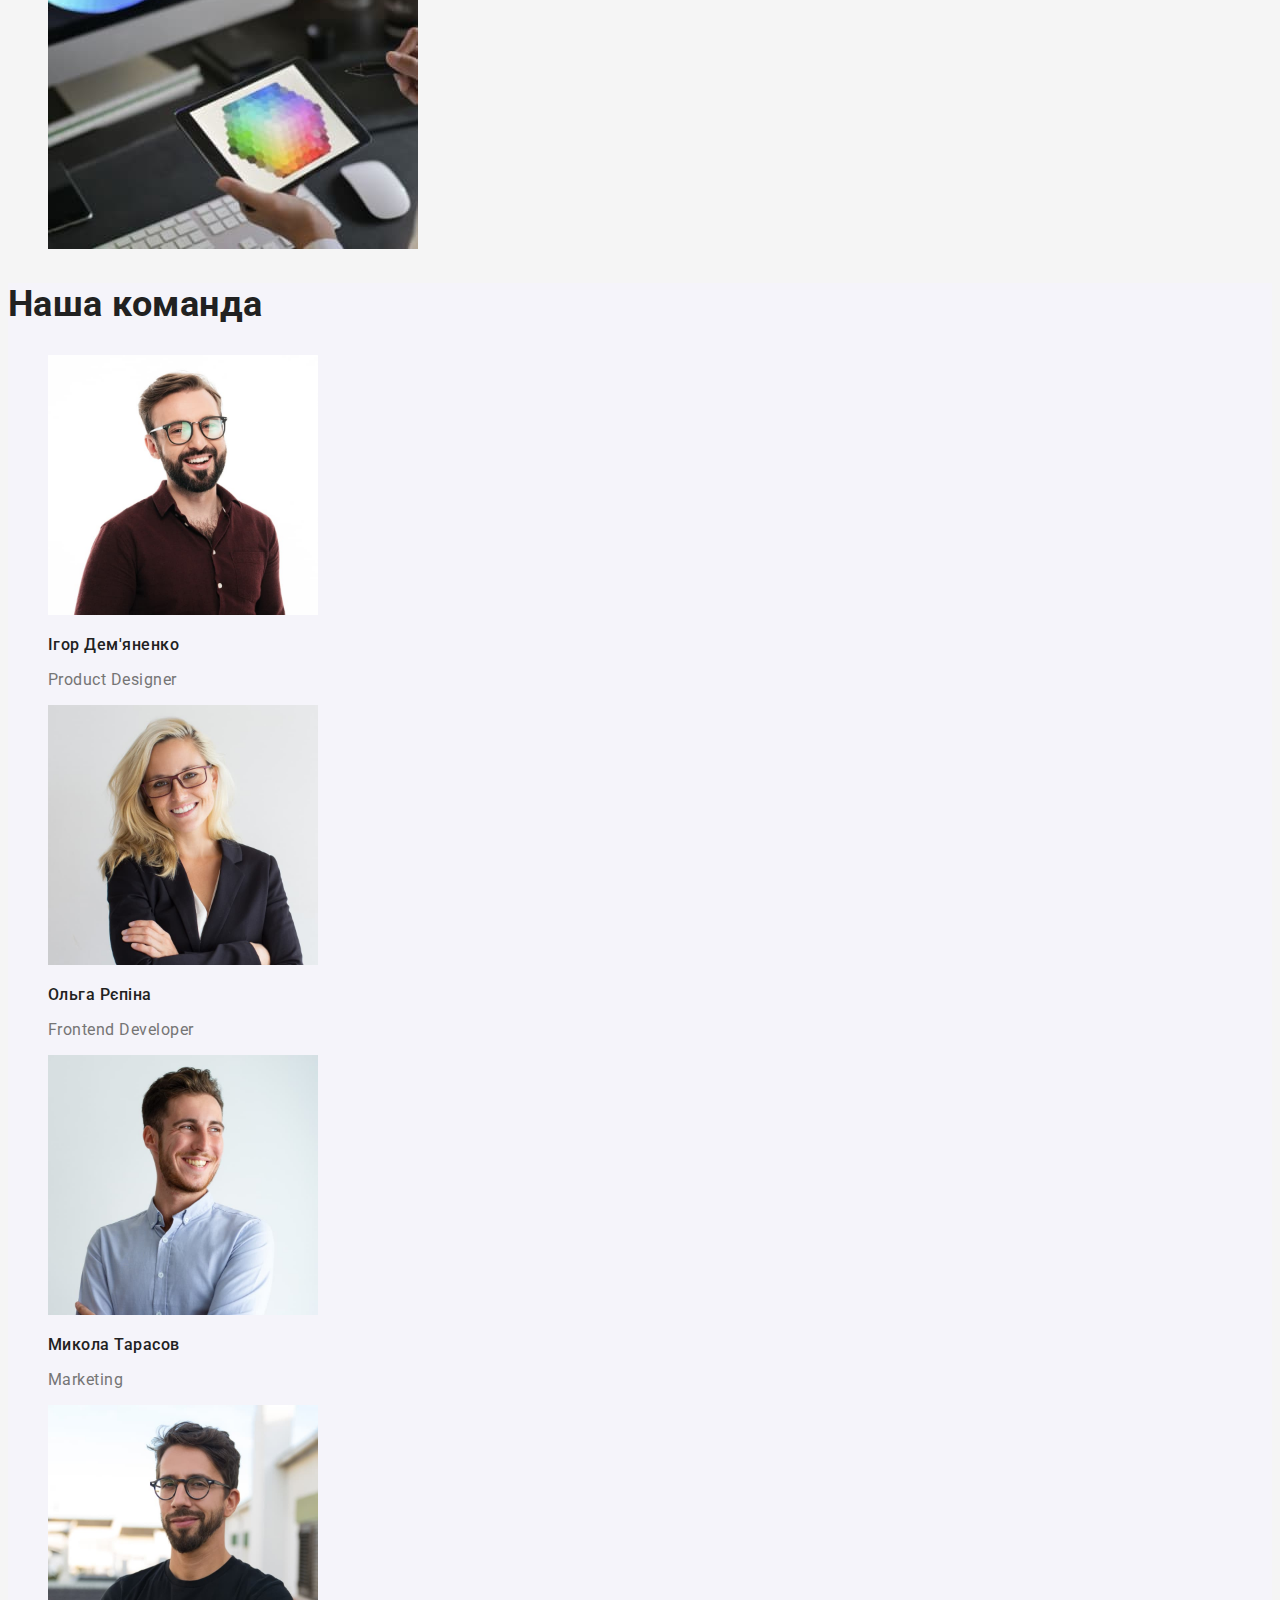
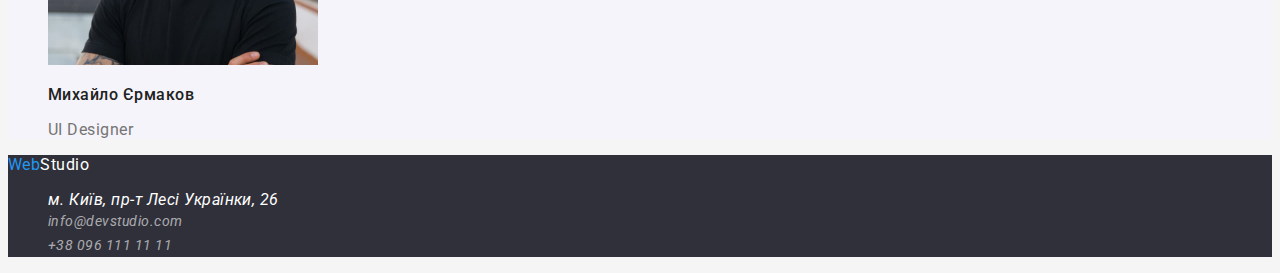
==== commit 77cb36b3: "додає стилі в портфоліо" ====
--- a/index.html
+++ b/index.html
@@ -7,24 +7,22 @@
     <title>Студія</title>
     <link rel="stylesheet" href="https://fonts.googleapis.com/css2?family=Raleway:wght@700&family=Roboto:wght@400;500;700;900&display=swap">
     <link rel="stylesheet" href="./css/styles.css">
-    <body class="body">
+    <body>
     <!--Шапка сторінки-->
     <header class="header">
       <a class="logo" href="./index.html" lang="en"> <span class="logo-web">Web</span>Studio </a>
-      <nav">
-        <ul>
-          <li><a class="link-header" href="#">Студія</a></li>
-          <li><a class="link-header" href="./portfolio.html">Портфоліо</a></li>
-          <li><a class="link-header" href="#">Контакти</a></li>
+      <nav>
+        <ul class="header-links">
+          <li><a class="link current" href="#">Студія</a></li>
+          <li><a class="link" href="./portfolio.html">Портфоліо</a></li>
+          <li><a class="link" href="#">Контакти</a></li>
         </ul>
       </nav>
-
       <ul>
-        <li><a class="link-header"href="mailto:info@devstudio.com">info@devstudio.com</a></li>
-        <li><a class="link-header"href="tel:+380961111111">+38 096 111 11 11</a></li>
+        <li><a class="link" href="mailto:info@devstudio.com">info@devstudio.com</a></li>
+        <li><a class="link" href="tel:+380961111111">+38 096 111 11 11</a></li>
       </ul>
     </header>
-
     <main>
       <!--Герої-->
       <section class="hero">
--- a/css/styles.css
+++ b/css/styles.css
@@ -3,26 +3,30 @@
   --title-text-color: #212121;
   --accent-color: #2196f3;
   --primary-white-color: #ffffff;
+  --button-color: #f5f4fa;
 }
-.body {
-    background-color: #ffffff;
-    color: var(--primary-text-color);
-    font-family: Roboto, sans-serif;
-    letter-spacing: 0.03em;
+body {
+  background-color: #f5f5f5;
+  color: var(--primary-text-color);
+  font-family: Roboto, sans-serif;
+  letter-spacing: 0.03em;
 }
 a {
-    text-decoration: none;
+  text-decoration: none;
 }
 ul {
-    list-style: none;
+  list-style: none;
+}
+.header {
+  background-color: #ffffff;
 }
 .title {
-    color: var(--title-text-color);
-    font-weight: 700;
-    font-size: 36px;
-    line-height: 1.1667;
-  }  
-.logo{
+  color: var(--title-text-color);
+  font-weight: 700;
+  font-size: 36px;
+  line-height: 1.1667;
+}
+.logo {
   color: #000000;
   font-family: Raleway, sans-serif;
   font-weight: 700;
@@ -31,21 +35,24 @@
 }
 .logo:hover,
 .logo:focus {
-   color: var(--accent-color) ;
+  color: var(--accent-color);
 }
 .logo-web {
   color: var(--accent-color);
 }
-.link-header {
-    color: var(--title-text-color);
-    font-weight: 500;
-    font-size: 14px;
-    line-height: 1.1428;
-    letter-spacing: 0.02em;
+.link {
+  color: var(--title-text-color);
+  font-weight: 500;
+  font-size: 14px;
+  line-height: 1.1428;
+  letter-spacing: 0.02em;
 }
-.link-header:hover,
-.link-header:focus{
-    color: var(--accent-color);
+.link:hover,
+.link:focus {
+  color: var(--accent-color);
+}
+.header-links .link.current {
+  color: var(--accent-color);
 }
 .hero {
   background-color: #2f303a;
@@ -54,67 +61,86 @@
   font-size: 44px;
   line-height: 1.3636;
   letter-spacing: 0.06em;
+  text-align: center;
 }
 .button {
-    background-color: var(--accent-color);
-    color: var(--primary-white-color);
-    letter-spacing: 0.06em;
-    font-weight: 700;
-    font-size: 16px;
-    line-height: 1.875;
-  }
-  .button:hover,
-  .button:focus{
-    color: #000000;
-  }
-
-.features-title{
-    color: var(--title-text-color);
-    font-weight: 700;
-    font-size: 14px;
-    line-height: 1.1428;
+  background-color: var(--button-color);
+  color: var(--title-text-color);
+  letter-spacing: 0.06em;
+  font-weight: 700;
+  font-size: 16px;
+  line-height: 1.875;
+  cursor: pointer;
+  border: none;
+}
+.button:hover,
+.button:focus {
+  color: var(--primary-white-color);
+  background-color: var(--accent-color);
+}
+.features-title {
+  color: var(--title-text-color);
+  font-weight: 700;
+  font-size: 14px;
+  line-height: 1.1428;
 }
 .features-text {
-    font-weight: 400;
-    font-size: 14px;
-    line-height: 1.7142;
+  font-weight: 400;
+  font-size: 14px;
+  line-height: 1.7142;
+}
+.team {
+  background-color: #f5f4fa;
 }
 .team-title {
-    color: var(--title-text-color);
-    font-weight: 500;
-    font-size: 16px;
-    line-height: 1.1875;
+  color: var(--title-text-color);
+  font-weight: 500;
+  font-size: 16px;
+  line-height: 1.1875;
 }
 .team-position {
-    font-weight: 400;
-    font-size: 16px;
-    line-height: 1.1875;
+  font-weight: 400;
+  font-size: 16px;
+  line-height: 1.1875;
+}
+.projects-title {
+  color: var(--title-text-color);
+  font-weight: 700;
+  font-size: 18px;
+  line-height: 2;
+  letter-spacing: 0.06em;
+}
+.projects-view {
+  color: var(--primary-text-color);
+  font-weight: 400;
+  font-size: 16px;
+  line-height: 1.875;
 }
 .footer {
-    background-color: #2F303A;
+  background-color: #2f303a;
 }
-.logo-footer{
-    color: var(--primary-white-color);
+.logo-footer {
+  color: var(--primary-white-color);
 }
 .logo-footer:hover,
 .logo-footer:focus {
-color: var(--accent-color);
+  color: var(--accent-color);
 }
-.footer-map{
-    color: var(--primary-white-color);
+.footer-map {
+  color: var(--primary-white-color);
 }
 .footer-map:hover,
-.footer-map:focus{
-    color: var(--accent-color);
+.footer-map:focus {
+  color: var(--accent-color);
 }
 .footer-link {
-    color: rgba(255, 255, 255, 0.6);
-    font-weight: 400;
-    font-size: 14px;
-    line-height: 1.7143;
+  color: rgba(255, 255, 255, 0.6);
+  font-weight: 400;
+  font-size: 14px;
+  line-height: 1.7143;
 }
 
 .footer-link:hover,
-.footer-link:focus{
-    color: var(--accent-color);
+.footer-link:focus {
+  color: var(--accent-color);
 }
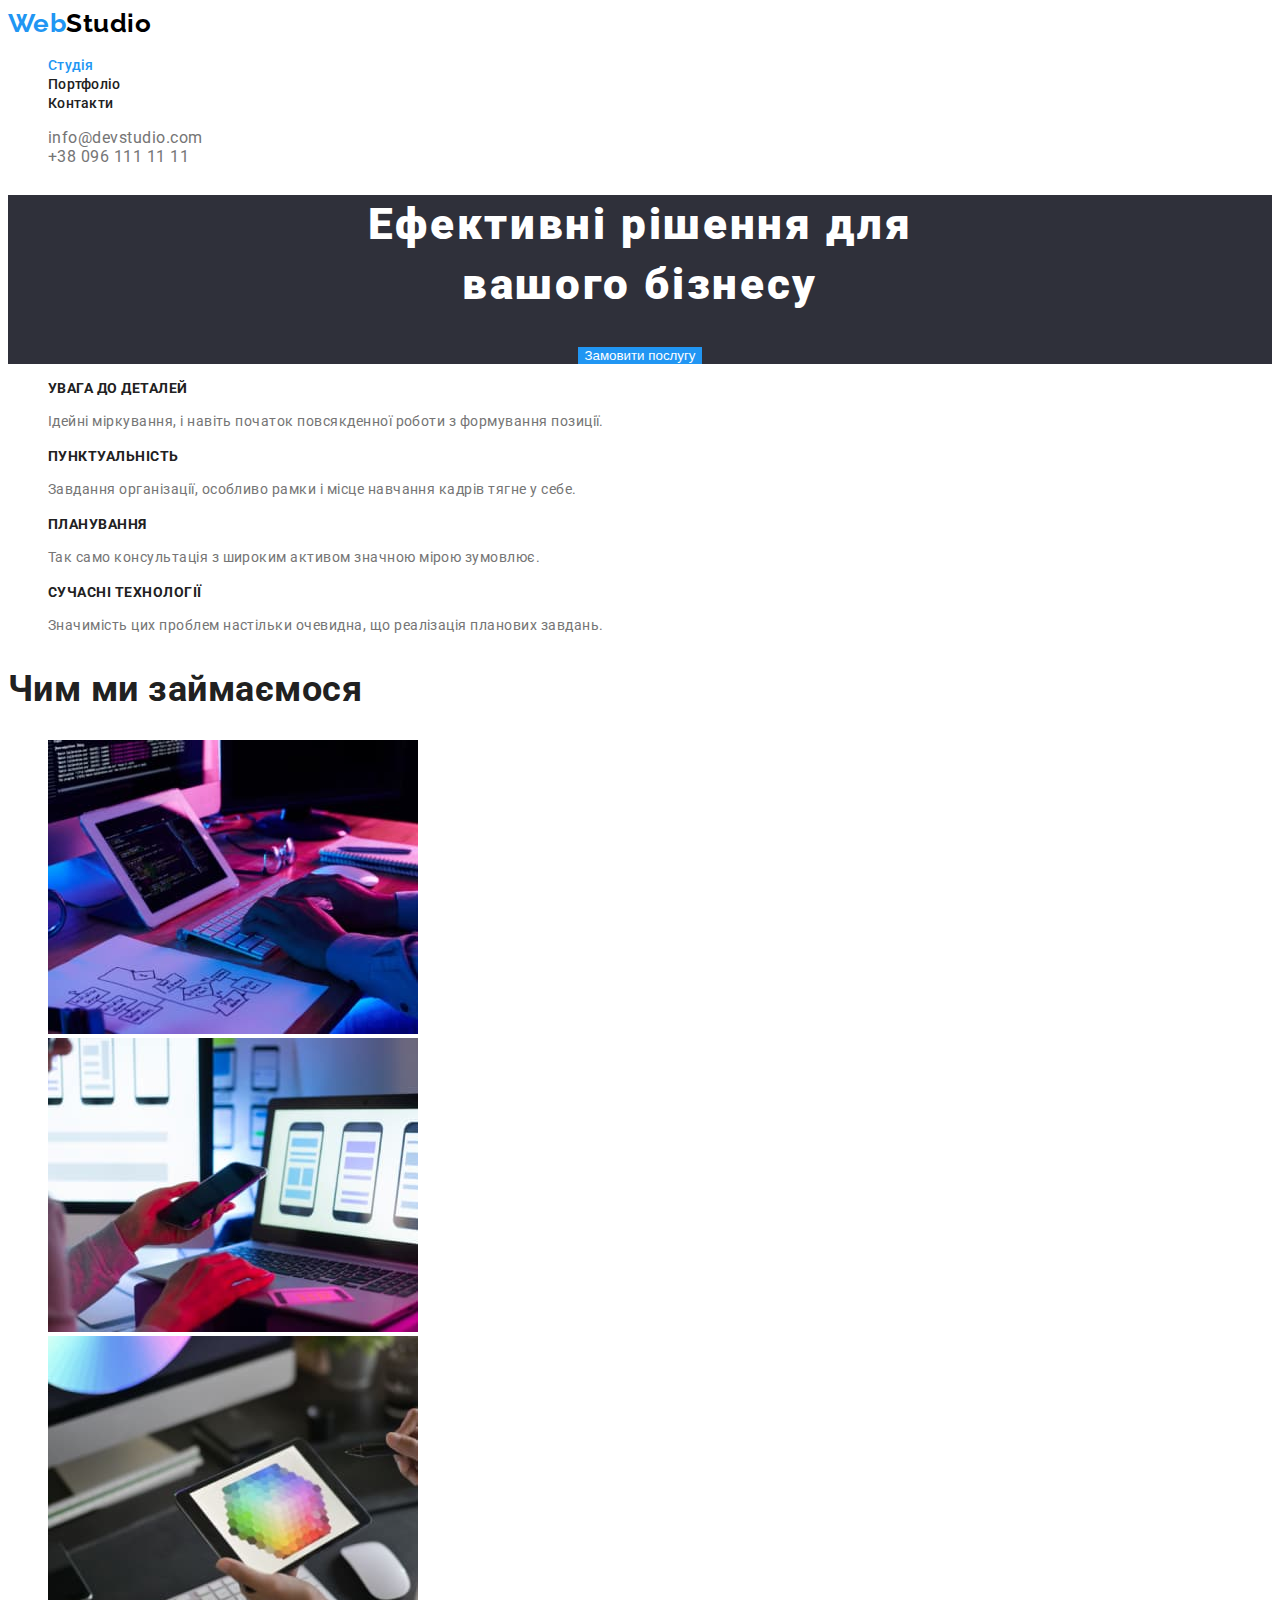
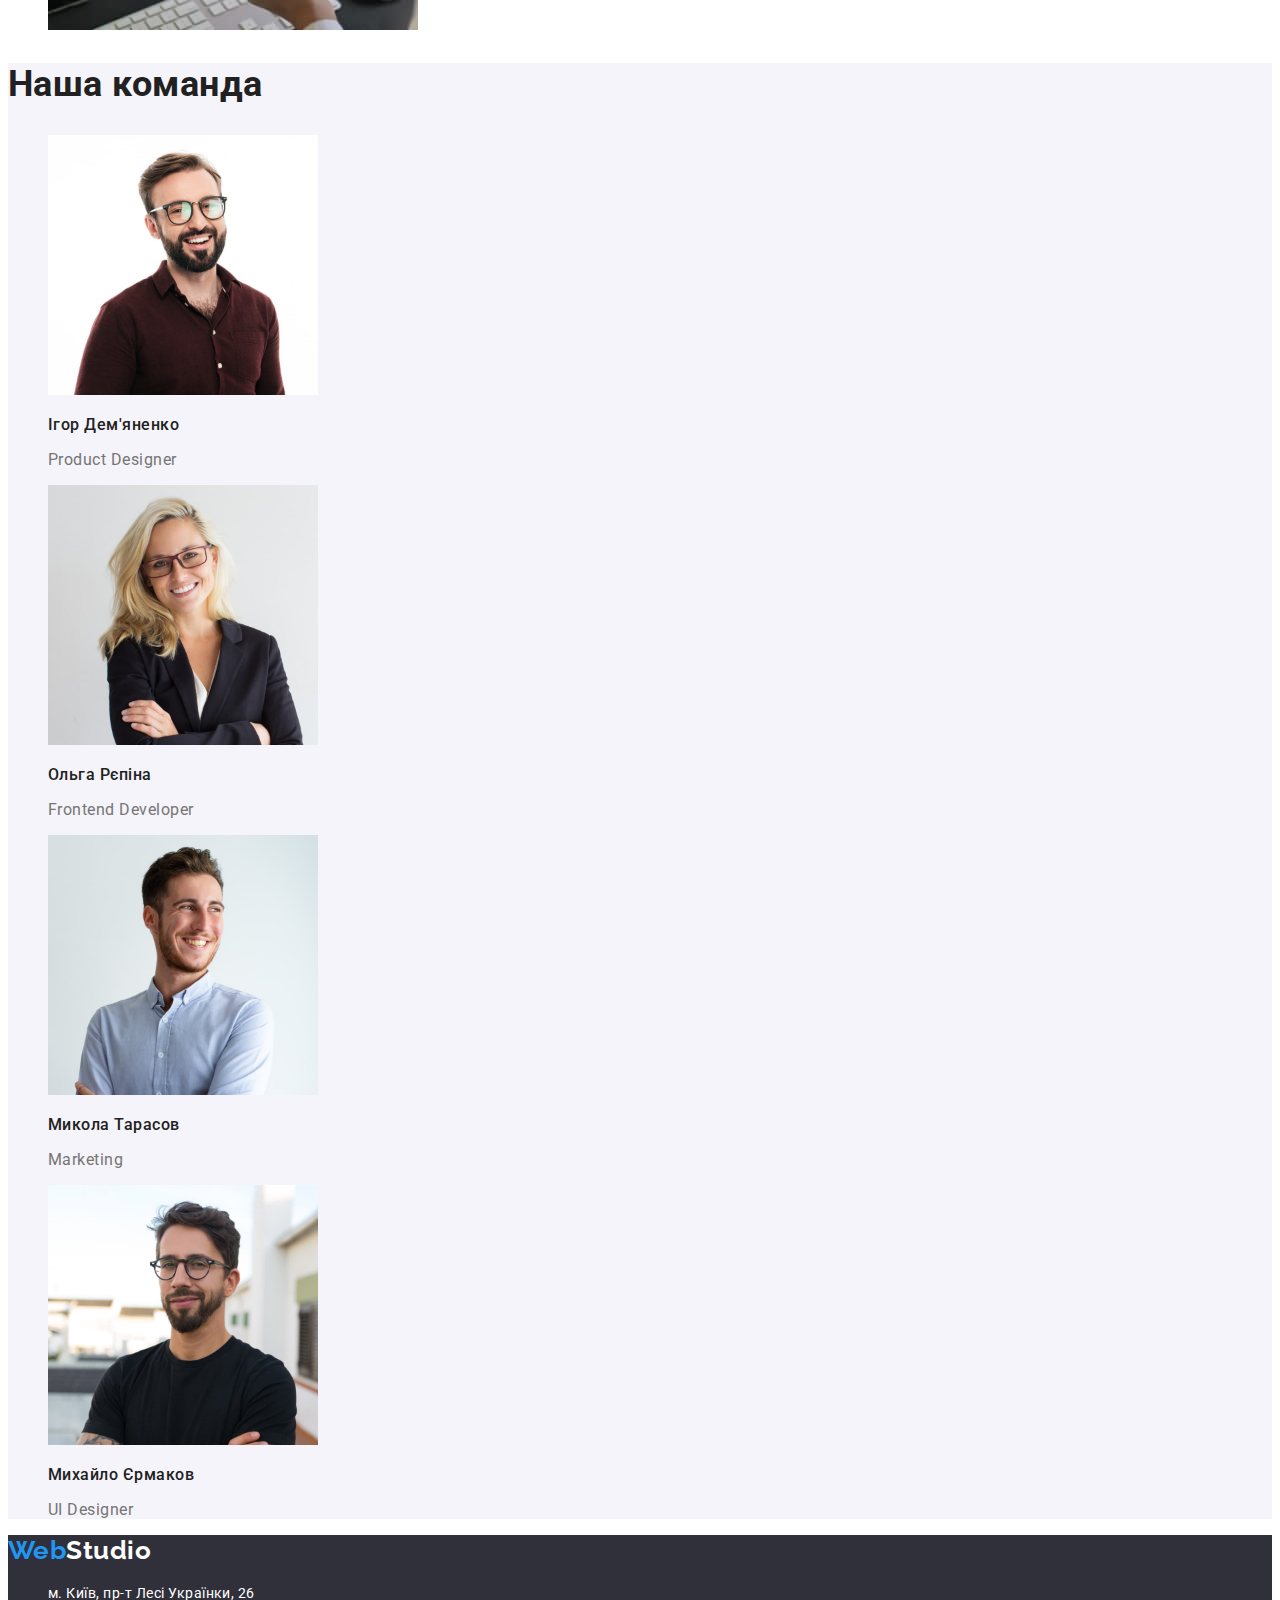
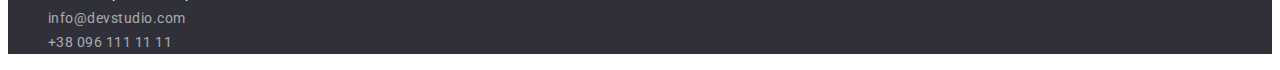
==== commit accba73f: "виправляє помилки" ====
--- a/index.html
+++ b/index.html
@@ -19,8 +19,8 @@
         </ul>
       </nav>
       <ul>
-        <li><a class="link" href="mailto:info@devstudio.com">info@devstudio.com</a></li>
-        <li><a class="link" href="tel:+380961111111">+38 096 111 11 11</a></li>
+        <li><a class="header-link" href="mailto:info@devstudio.com">info@devstudio.com</a></li>
+        <li><a class="header-link" href="tel:+380961111111">+38 096 111 11 11</a></li>
       </ul>
     </header>
     <main>
@@ -30,7 +30,7 @@
           Ефективні рішення для <br />
           вашого бізнесу
         </h1>
-        <button type="button" class="button">Замовити послугу</button>
+        <button type="button" class="button-order">Замовити послугу</button>
       </section>
       <!--Особливості-->
       <section class="features">
--- a/css/styles.css
+++ b/css/styles.css
@@ -6,7 +6,6 @@
   --button-color: #f5f4fa;
 }
 body {
-  background-color: #f5f5f5;
   color: var(--primary-text-color);
   font-family: Roboto, sans-serif;
   letter-spacing: 0.03em;
@@ -33,7 +32,6 @@
   font-size: 26px;
   line-height: 1.1923;
 }
-.logo:hover,
 .logo:focus {
   color: var(--accent-color);
 }
@@ -54,14 +52,32 @@
 .header-links .link.current {
   color: var(--accent-color);
 }
+.header-link {
+  color: var(--primary-text-color);
+}
+.header-link:hover,
+.header-link:focus {
+  color: var(--accent-color);
+}
 .hero {
   background-color: #2f303a;
+  text-align: center;
+}
+.hero-title {
   color: var(--primary-white-color);
   font-weight: 900;
   font-size: 44px;
   line-height: 1.3636;
   letter-spacing: 0.06em;
-  text-align: center;
+}
+.button-order {
+  background-color: var(--accent-color);
+  color: var(--primary-white-color);
+  cursor: pointer;
+  border: none;
+}
+.button-order:hover,
+.button-order:focus {
 }
 .button {
   background-color: var(--button-color);
@@ -121,13 +137,20 @@
 }
 .logo-footer {
   color: var(--primary-white-color);
+  font-family: Raleway, sans-serif;
+  font-weight: 700;
+  font-size: 26px;
+  line-height: 1.1923;
 }
-.logo-footer:hover,
 .logo-footer:focus {
   color: var(--accent-color);
 }
 .footer-map {
   color: var(--primary-white-color);
+  font-style: normal;
+  font-weight: 400;
+  font-size: 14px;
+  line-height: 1.7142;
 }
 .footer-map:hover,
 .footer-map:focus {
@@ -138,9 +161,9 @@
   font-weight: 400;
   font-size: 14px;
   line-height: 1.7143;
+  font-style: normal;
 }
-
-.footer-link:hover,
-.footer-link:focus {
+.footer-link:focus,
+.footer-link:hover {
   color: var(--accent-color);
 }
